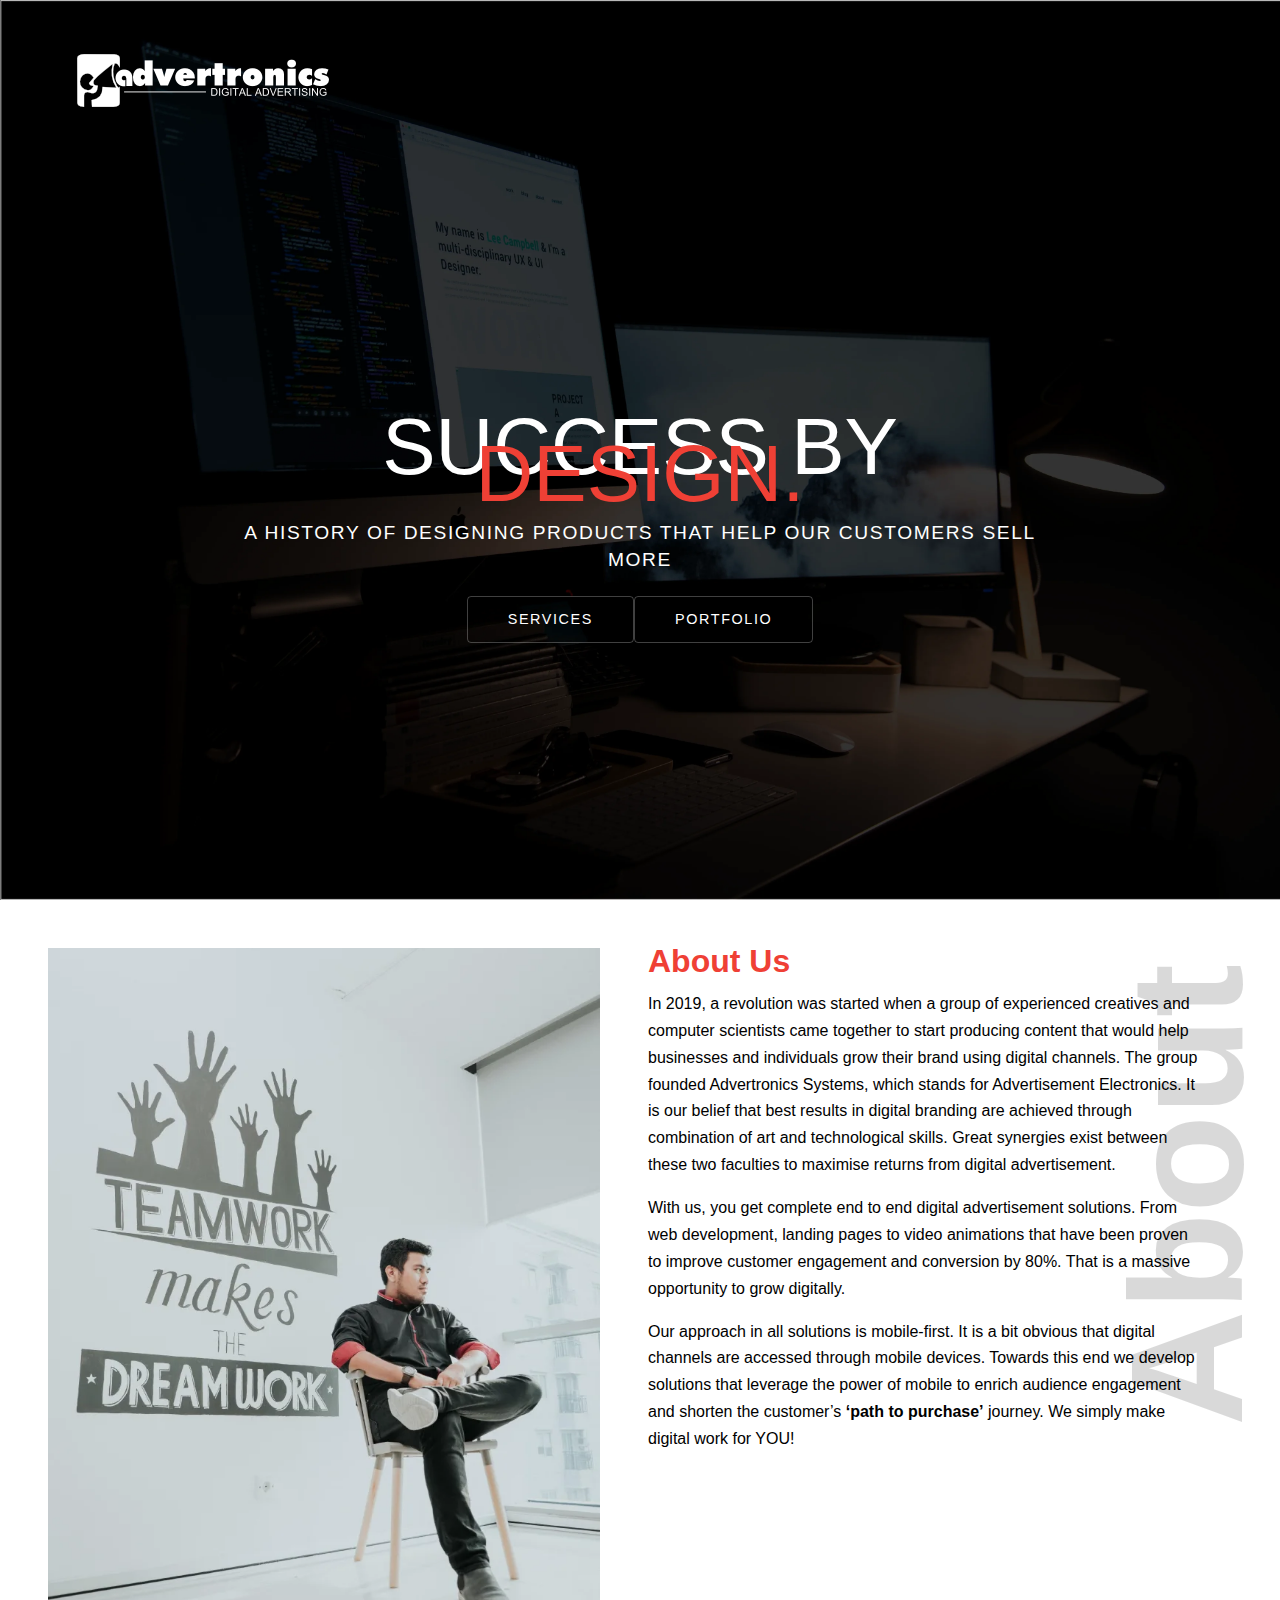
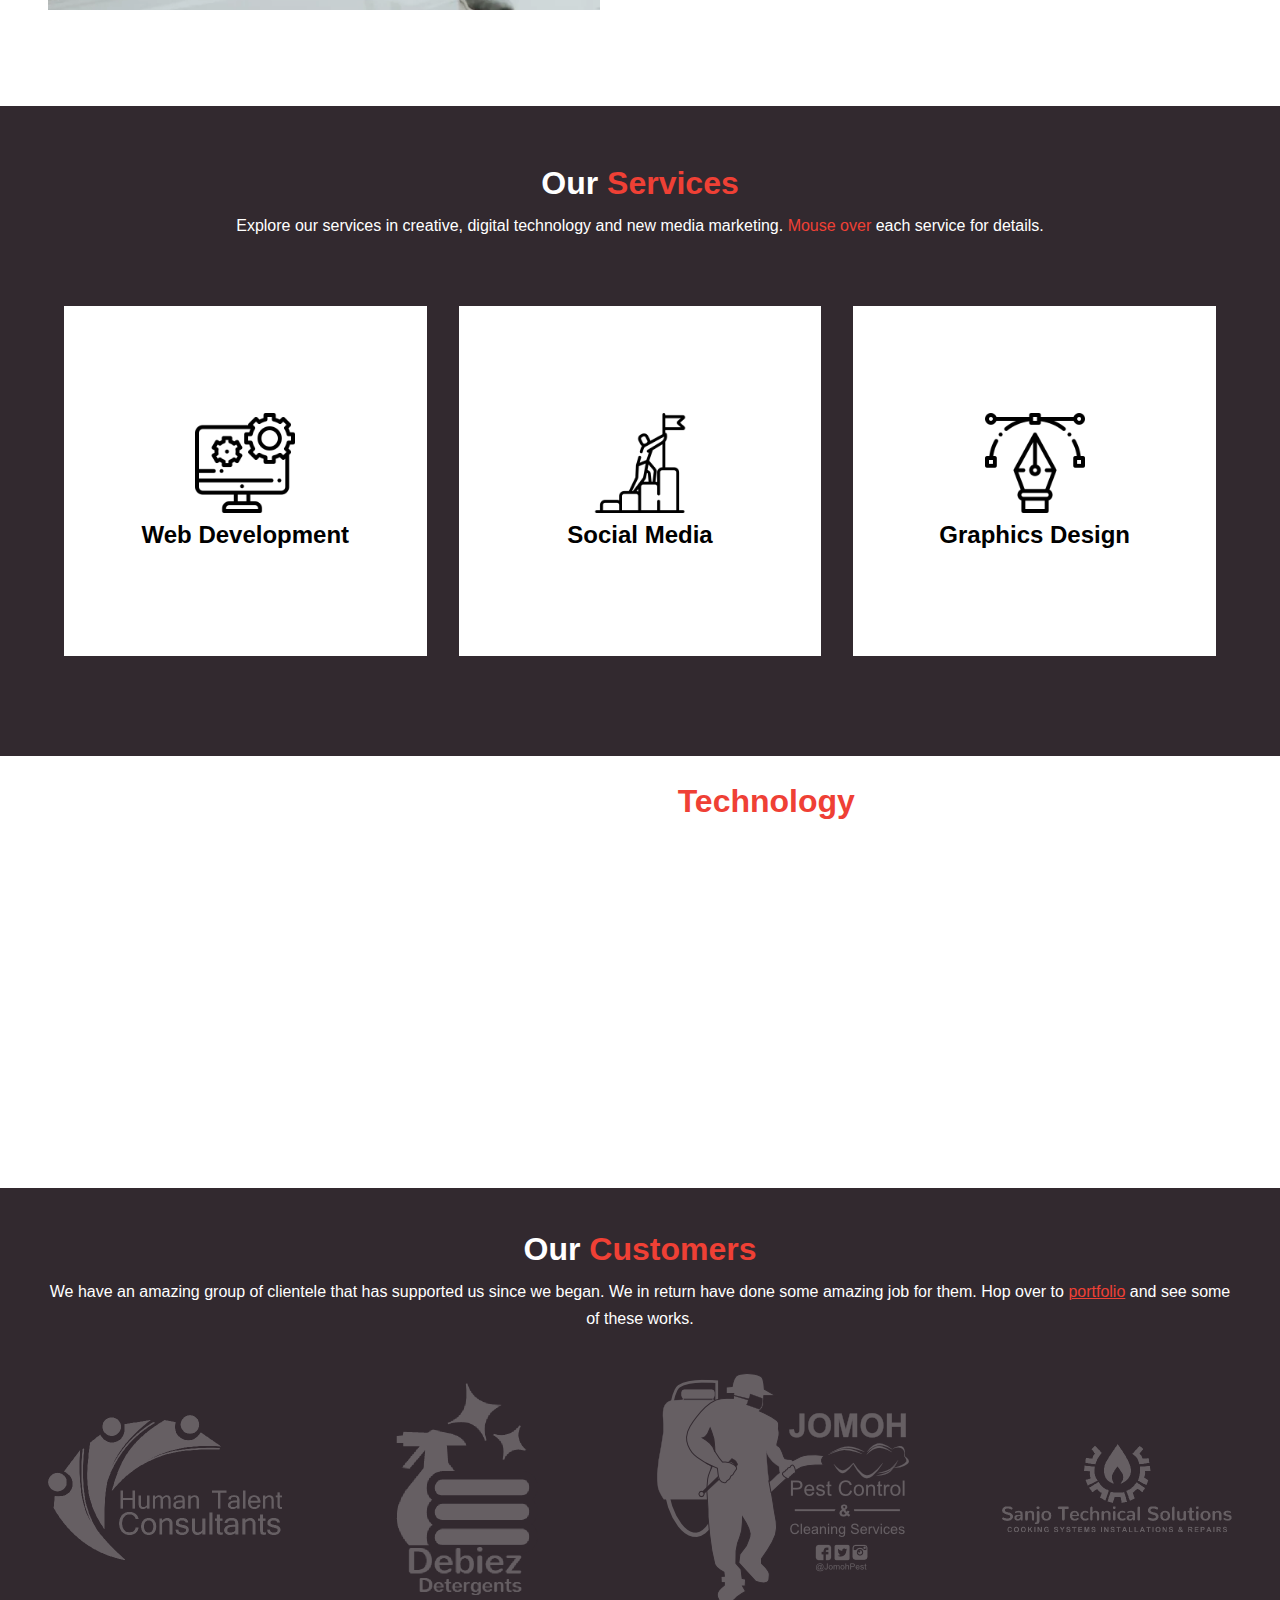
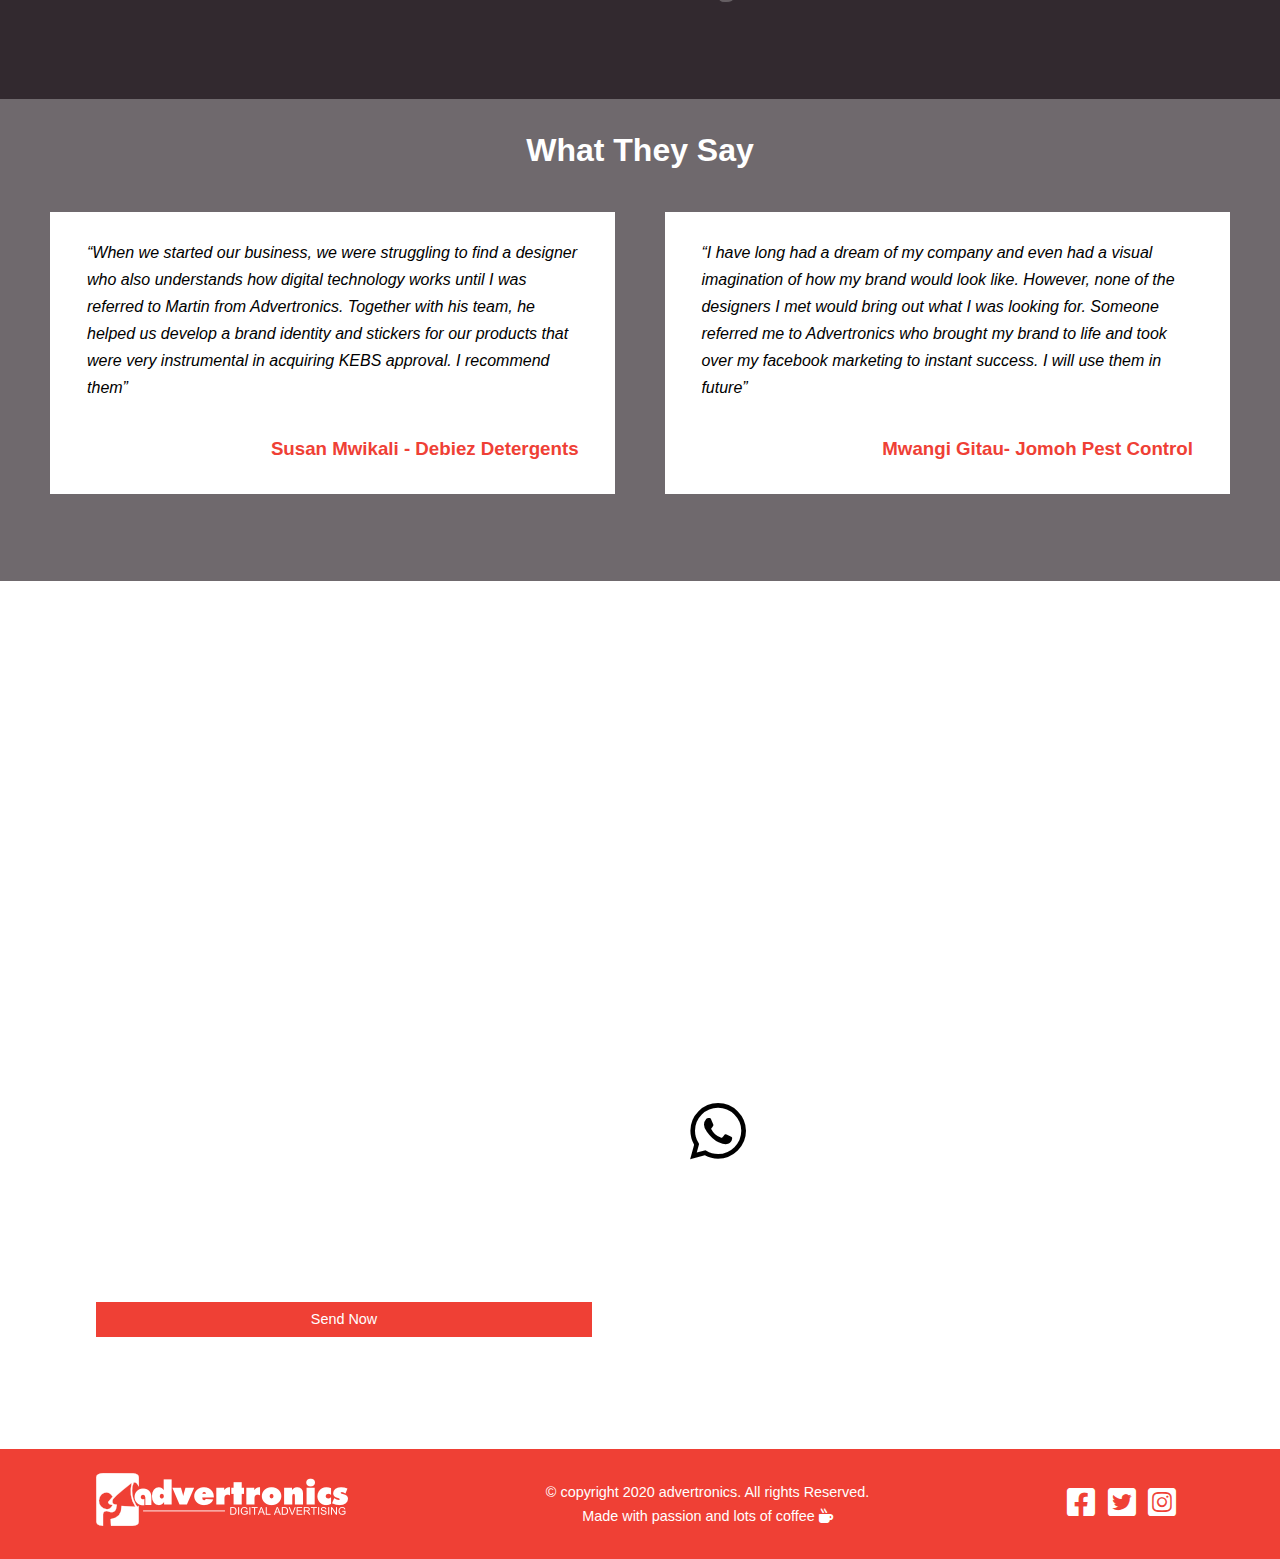
==== Index.html @ a8115f4b ":wq" ====
<!DOCTYPE html>
<html lang="en">
<head>
    <meta charset="UTF-8">
    <meta name="viewport" content="width=device-width, initial-scale=1.0">
    <link rel="shortcut icon" href="./img/favicon.ico" />
    <title>advertronics | Digital Advertising</title>
    
    
    <link rel="stylesheet" type="text/css" href="./css/style.css" />
    <link rel="stylesheet" type="text/css" href="css/css/all.css">
    
    <link rel="stylesheet" type="text/css" href="./css/animate-3.7.1-rc.css"/>
   
</head>
<body>

<!--------------------- Start of Banner Section----------------------->
    <div class="banner">
           <div class="colorOverlay"></div>
            <header>
            <div class="logo">
                <img src="img/WhiteLogo.png">
            </div>
            <!----------------- Start of Navigation Bar-------------->
            <div class="navbar">
                <div class="toggle">
                <div id="toggleBox">
                    <div class="navHam"  id="navBtn" onclick="openSlideMenu()"><i class="fas fa-bars"></i></div> 
                    <div class="navHam" id="btnClose" onclick="closeSlideMenu()">&times;</div>
                </div>
                <div id="slideMenu" class="slideNav">
                    
                    <div id="slideMenuItems" class="animated fadeIn">
                <ul>
                    <li onclick="closeSlideMenu()"><a class="navLink" href="#aboutUs">About</a></li>
                    <li  onclick="closeSlideMenu()"><a class="navLink" href="#servicesPart">Services</a></li>
                    <li  onclick="closeSlideMenu()"><a class="navLink" href="#clientsPart">Customers</a></li>
                    <li  onclick="closeSlideMenu()"><a href="portfolio.html">Portfolio</a></li>
                    <li  onclick="closeSlideMenu()"><a class="navLink" href="#contactUs">Contact</a></li>
                </ul>
                    
                </div>
                </div>
                 
                             
            </div>

            
            </div>
            <!------------------End of Navigation Bar---------------->
            </header>
        
        <div class="content">
            <h1 class="bannerHeading">Success by <span class="redLetter">Design.</span></h1>
            <p>A history of designing products that help our customers sell more</p>
            <div class="bannerBtn">
            <a class="navLink" href="#servicesPart"><button class="bannerBtn1" type="submit">SERVICES</button></a>
            <a href="portfolio.html"><button class="bannerBtn2" type="submit">PORTFOLIO</button></a></div>
        </div>
      </div>

<!----------------------End of Banner Section----------------------->

<!----------------------Start of About Us Section------------------->
  <section id="aboutUs"><div class="about">
        <div id="aboutImg">
            
        </div>
        <div class="aboutPost">
            <h1>About Us</h1>
            <p>In 2019, a revolution was started when a group of experienced creatives and computer scientists came together to start producing content that would help businesses and individuals grow their brand using digital channels. The group founded Advertronics Systems, which stands for Advertisement Electronics. It is our belief that best results in digital branding are achieved through combination of art and technological skills. Great synergies exist between these two faculties to maximise returns from digital advertisement.</p>
            <p>With us, you get complete end to end digital advertisement solutions. From web development, landing pages to video animations that have been proven to improve customer engagement and conversion by 80%. That is a massive opportunity to grow digitally.</p>
            <p>Our approach in all solutions is mobile-first. It is a bit obvious that digital channels are accessed through mobile devices. Towards this end we develop solutions that leverage the power of mobile to enrich audience engagement and shorten the customer’s <strong>‘path to purchase’</strong> journey. We simply make digital work for YOU!</p>
            
            <h2 class="aboutVerticle">About</h2>
        </div>
    </div>
</section>  
<!---------------------End of About Us Section---------------------->

<!---------------------Start of Services Section-------------------->
    <section id="servicesPart"><div class="services">
        <div class="servicesHeader"><h1>Our <span class="redLetter">Services</span></h1>
        <p>Explore our services in creative, digital technology and new media marketing. <span class="redLetter">Mouse over</span> each service for details.</p>
        </div>
        <div class="servicesContainer">
            <div class="card">
            <div class="face face1">
            <div class="content">
                <img src="img/icon2.png">
                <h2>Web Development</h2>
            </div>
            </div>
            <div class="face face2">
                <p>Simple, Responsive, Profitable: Are our key ingredients for developing websites that generate value for our customers. They are simple to use, viewable on any mobile device and offer easy user transition to other digital channels. We are incorporating Machine Learning and Artificial Intelligence (AI) in our designs to make your websites more intelligent to predict customer behaviours and thus be able to position right products at the RIGHT time!</p>
            </div>
            </div>
            <div class="card">
            <div class="face face1">
            <div class="content">
                <img src="img/icon3.png">
                <h2>Social Media</h2>
            </div>
            </div>
            <div class="face face2">
                <p>We create social media marketing content for your brand. This includes posters, 2D animations, and engagement of influencers. We also manage your accounts that include timely posting and measurement of performance of the various social media campaigns.  Our creatives have the ability to create and drive conversation around a particular topic that has the potential to reach millions of customers at a click. Spreading through word of Mouse!</p>
            </div>
            </div>
            <div class="card">
            <div class="face face1">
            <div class="content">
                <img src="img/icon1.png">
                <h2>Graphics Design</h2>
            </div>
            </div>
            <div class="face face2">
                <p>Look good online and offline. Research has shown that customer purchase is influenced by both online and offline factors. We design branding products that not only look good on your digital channels but also in other advertising media like business cards, posters, banners and billboards. We help create strong brand identity that resonates with your area of business and impacts your audience at the first instance. First Impression Matters!</p>
            </div>            
            </div>
        </div>
    </div>
</section>
<!---------------------End of Services Section------------------->

<!---------------------Start of Technology Section--------------->
    <div class="technology"> 
       <div class="colorTechnologyOverlay"></div>
       <div class="technologyHeader"> <h1>Powered by<span class="redLetter"> Technology</span></h1>
        
       </div>
        <div class="logoTechnology">
            <p>To Advertronics, Python is more than a reptile. It is one of the modern web technologies that we use to bring to life all the digital advertising projects we craft for our customers. Our technologists are constantly turning the wheel to ensure that our customers reap maximum benefits from new and existing technologies. These guys can program anything. Visit us and see. They will probably code a cup of coffee for you!</p>
            <div class="logoTechnologyItem">
               <div> 
                   <i class="fab fa-html5"></i>
                   <h4>HTML5</h4>
                </div>
                <div><i class="fab fa-css3-alt"></i><h4>CSS3</h4></div>
                <div><i class="fab fa-js-square"></i><h4>Javascript</h4></div>
                <div><i class="fab fa-python"></i><h4>PYTHON</h4></div>
                <div><i class="fab fa-angular"></i><h4>AngularJS</h4></div>
                <div><i class="fab fa-react"></i><h4>ReactJS</h4></div>
            </div>
        </div>
    </div>

<!----------------------End of Technology Section---------------->
    
<!-----------------------Start of Customer Section------------->
<section id="clientsPart">
     <div class="customer">
        <div class="customerHeader"><h1>Our <span class="redLetter">Customers</span></h1>
        <p>We have an amazing group of clientele that has supported us since we began. We in return have done some amazing job for them. Hop over to <a class="redLetter" href="portfolio.html">portfolio</a> and see some of these works.</p>
        </div>
        <div class="customerLogo">
            <img src="img/hrLogo.png">
            <img src="img/debiezLogo.png">
            <img src="img/jomoLogo.png">
            <img src="img/sanjoLogo.png">
        </div>
     </div>
<!-----------------------End of Customer Section---------------->

<!------------------------Start of Testimonial Section---------->
    <div class="testimonial">
        <h1>What They Say</h1>
        <div class="testimonialBox">
            <div>
                <p>“When we started our business, we were struggling to find a designer who also understands how digital technology works until I was referred to Martin from Advertronics. Together with his team, he helped us develop a brand identity and stickers for our products that were very instrumental in acquiring KEBS approval. I recommend them”</p>
                <h3>Susan Mwikali - Debiez Detergents</h3>
            </div>
                 <div><p>“I have long had a dream of my company and even had a visual imagination of how my brand would look like. However, none of the designers I met would bring out what I was looking for. Someone referred me to Advertronics who brought my brand to life and took over my facebook marketing to instant success. I will use them in future”</p>
                <h3>Mwangi Gitau- Jomoh Pest Control</h3>
            </div>
        </div>
    </div>
</section>
<!-----------------------End of Testimonial Section------------>

<!-----------------------Start of Contact Section-------------->
<section id="contactUs">
    <div class="contact">
        <div class="contactMain">
        <h1>Contact Us</h1>
        <p>Let’s code that cup of coffee and create more magic together. Visit us or use our live chat below.</p>
        </div>
        <div class="contactDetail">
            <form>
                
                <input type="text" class="fullName" placeholder="Full Name"> <br>
                
                <input type="email" class="email" placeholder="Email Address"> <br>
                
                <input type="text" class="mobileNumber" placeholder="Mobile No."> <br>
                
                <textarea  placeholder="Type your message here"></textarea> <br>
               <input class="send" type="submit" value="Send Now">
            </form>
            <div class="contactPhysical">
                <p>A great combination of artists and technologists that make a perfect fit for realising your online and offline branding strategies. Getting down to work.</p>
                <p>AACC Building, 3rd Floor<br>Opp.Safaricom House</p>
                <div><i class="fas fa-phone-alt"></i><span>Phone: +254 712 990 778</span></div>
                <div><i class="fas fa-envelope"></i><span>Email: mchege@advertronics.co.ke</span></div>
                <div><i class="fas fa-globe-americas"></i><span>Website: www.advertronics.co.ke</span></div>
                <a rel="noreferrer" href="https://api.whatsapp.com/send?phone=254712990778" target="_blank"><div class="whatsapp"><div class="iconBox"><i class="fab fa-whatsapp"></i></div>
                    <div class="whatsappLive"><h2>Whatsapp</h2>
                    <p>Click to chat</p>
                    </div>
                </div></a>
            </div>
        </div>
       
       <div class="contactImg"></div>
    </div>
</section>
<!-----------------------End of Contact Us Section---------------------->

    <footer>
        <div class="footerLogo"><img src="./img/redLogo.png"></div>
         <div class="footerRights">&copy copyright 2020 advertronics. All rights Reserved. <br> Made with passion and lots of coffee <i class="fas fa-mug-hot"></i></div>
        <div class="socialMedia">
            <a href=""><i class="fab fa-facebook-square"></i></a>
            <a href=""><i class="fab fa-twitter-square"></i></a>
            <a href=""><i class="fab fa-instagram-square"></i></a>
        </div>
       
    </footer>
    
  

 <script> function openSlideMenu(){
     
    document.getElementById('slideMenu').setAttribute("style", "width: 300px; height:100vh");
    document.getElementById('navBtn').setAttribute("style", "display: none;");
    document.getElementById('btnClose').setAttribute("style", "display: initial;"); 
    document.getElementById('slideMenuItems').setAttribute("style", "display: initial;"); }
   


function closeSlideMenu(){
    document.getElementById('slideMenu').setAttribute("style", "width: 100px; height:100px; background: #ef4035; position:absolute; right:0; top:0; background-position:fixed;");
    document.getElementById('navBtn').setAttribute("style", "display: initial;");
    document.getElementById('btnClose').setAttribute("style", "display: none;");
    document.getElementById('toggleBox').setAttribute("style", "width: 100px; height: 100px;")
    document.getElementById('slideMenuItems').setAttribute("style", "display: none;"); 

    

}

var cw = document.getElementById('aboutImg').offsetWidth;
      var imgHeight = 1.2 * cw + 'px';
      
      
      document.getElementById('aboutImg').style.height = imgHeight
   
    


    </script> 
   
</body>
</html>
---- css/style.css ----
body,html{margin:0;padding:0;box-sizing:border-box;overflow-x:hidden;font-family:Arial,Helvetica,sans-serif;line-height:1.68rem;scrollbar-arrow-color:#b30000}::-webkit-scrollbar{width:20px}::-webkit-scrollbar-track{background:#000}::-webkit-scrollbar-button{background:#fff;color:#b30000}::-webkit-scrollbar-thumb{background:#fff;border:solid 2px #000}::-webkit-scrollbar-track-piece{background:#000}::-webkit-scrollbar-thumb:hover{background:rgba(239,64,53,.6)}:root{--bg-gray:#3f4954;--redLetter:#ef4035;--bg-blackOpacity:rgba (0,0,0, 0.7)}.redLetter{color:var(--redLetter)}h1{margin:0;font-size:2rem}h2{margin:0}.banner{position:relative;width:100%;height:100vh;background-image:url(../img/banner-ms.webp);background-size:cover;display:flex;justify-content:center;align-items:center}.banner .logo{position:absolute;left:6%;top:6%;width:150px;height:150px}.toggle{right:0;top:0;width:100%;height:100vh;overflow:auto}#toggleBox{position:absolute;right:0;top:0;width:100px;height:100px;background:var(--redLetter);transition:.5s ease-in-out;overflow:hidden}.navbar #toggleBox .navHam{color:#fff;font-size:2rem;z-index:21;position:absolute;right:40%;top:30%;cursor:pointer}.navbar #toggleBox a{color:#fff;font-size:2rem;z-index:10;position:absolute;right:40%;top:30%}.navbar #toggleBox #btnClose{text-decoration:none;font-size:3rem;position:absolute;right:40%;top:30%;display:none}.navbar .slideNav{display:flex;align-items:center;height:100px;width:100px;position:absolute;top:0;right:0;background:var(--redLetter);overflow:hidden;transition:.5s ease-in-out;z-index:20}.navbar .slideNav #slideMenuItems{height:auto;width:100%;font-weight:700;padding:2rem;display:none;transition:all ease-in-out;animation-delay:.5s;animation-duration:1s}.navbar .slideNav li{list-style:none}.navbar .slideNav a{display:block;text-align:centre;text-decoration:none;font-family:Arial,Helvetica,sans-serif;font-size:2rem;color:#fff;padding:.5rem}ul:hover li a{opacity:.1}ul li a{transition:.5s ease-in}ul li a:hover{transform:scale(1.4);z-index:1000;opacity:1}#portfolioNav{display:flex;justify-content:space-between;align-items:center!important;background-color:#000;padding:2% 3%;position:fixed;top:0;right:0;left:0;z-index:10}#portfolioNav #brandingPortfolio{display:flex;align-items:center}#portfolioNav .portfolioNavItems{display:flex;height:40px;align-items:center;margin:0}#portfolioNav .portfolioNavItems a{text-decoration:none;color:#fff;display:inline;list-style:none;font-size:1.5rem;font-weight:700;padding:0 15% 0 0}#portfolioNav .portfolioNavItems a:hover{color:#ef4035}#portfolioNav .portfolioNavItems div{display:inline}#portfolioNav .portfolioNavItems .current a{color:#ef4035;cursor:text}.banner .content{color:#fff;z-index:1;position:relative;top:10%;left:0;max-width:850px}.banner .bannerHeading{text-align:center;font-size:5rem;font-weight:400;text-transform:uppercase;font-family:'Franklin Gothic Medium','Arial Narrow',Arial,sans-serif}.banner .content p{text-align:center;font-family:Arial,Helvetica,sans-serif;letter-spacing:.1rem;font-size:1.2rem;text-transform:uppercase;margin-top:2rem}.bannerBtn{display:flex;justify-content:center;align-items:flex-end}.bannerBtn button{margin:.2rem 0;font-size:.9rem;cursor:pointer;font-family:'Franklin Gothic Medium','Arial Narrow',Arial,sans-serif;letter-spacing:.1rem;padding:.9rem 2.5rem;background:0 0;color:#fff;border:solid 1px rgba(255,255,255,.25);border-radius:4px}.bannerBtn button:hover{background:var(--redLetter);border:solid 1px var(--redLetter)}.about{width:100%;display:flex;align-items:flex-start;margin-bottom:3rem}.about #aboutImg{width:50%;height:auto;overflow:hidden;margin:3rem;background:url(../img/about-ms.webp);background-size:cover;background-position:left}.about .aboutPost h1{color:var(--redLetter);font-family:Arial,Helvetica,sans-serif}.about .aboutPost{position:relative;width:50%;margin-top:3rem;padding-right:5rem;font-family:Arial,Helvetica,sans-serif;line-height:1.68rem}.about .aboutPost p{z-index:-1}.about .aboutPost .aboutVerticle{position:absolute;top:3%;right:10%;writing-mode:vertical-rl;transform:rotate(180deg);font-weight:700;font-size:10rem;margin-right:1rem;z-index:-1;color:rgba(0,0,0,.15);font-family:Arial,Helvetica,sans-serif}.services{background-color:#32292f;padding:5% 5%;text-align:centre;margin-top:1rem;font-family:Arial,Helvetica,sans-serif;z-index:-2}.services .servicesHeader{text-align:center;margin-bottom:3rem;color:#fff;line-height:1.68rem}.services .servicesContainer{display:grid!important;grid-template-columns:1fr 1fr 1fr;grid-gap:2rem;justify-content:center;align-items:center;text-align:center;margin-bottom:1.5%}.card{position:relative;width:100%;height:350px;margin:0;justify-self:center;align-self:center;z-index:4;margin:5%}.card:hover{cursor:pointer}.card .face1{position:absolute;left:0;top:0;display:flex;text-align:center;width:100%;height:100%;background-color:#fff;flex-direction:column;align-items:center;justify-content:center;z-index:0;transition:transform .5s ease-in-out;transition-property:height}.card:hover .face1{transform:translateY(-40px);background:var(--redLetter);color:#fff;height:150px}.card .face1 .content{position:relative;transition:none}.card:hover .face1 img{filter:invert(100)}.card:hover .face1 .content{transform:scale(.5)}.card .face2{position:absolute;left:0;top:0;height:auto;background:#fff;display:flex;justify-content:center;align-items:center;line-height:24px;font-size:1rem;z-index:-1;transform:translateY(0);transition:.5s ease-in}.card .face2 p{margin:6%}.card:hover .face2{transform:translateY(30%)}.services .servicesContainer>div img{max-width:100px}#portfolioMain{background:#e9ecef;padding:3rem 0 2rem;position:relative;position:relative;left:0;top:10%}#portfolioMain .portfolioHeader{margin-top:9%}#portfolioMain .portfolioHeader .portfolioHeading{text-align:center;font-size:3rem;color:#ef4035}#portfolioMain .portfolioHeader .underline{width:3rem;height:.2rem;background-color:#000;margin:2rem auto 2rem}#portfolioMain .portfolioItems{display:grid;grid-template-columns:1fr 1fr 1fr;overflow:hidden!important;padding:0;min-height:0;min-width:0;margin-bottom:3rem}#portfolioMain .portfolioItems .itemList{overflow:hidden;min-height:0;min-width:0}#portfolioMain .portfolioItems img{width:100%;vertical-align:middle;transition:transform .5s ease;overflow:hidden}#portfolioMain .portfolioItems img:hover{transform:scale(1.1);cursor:zoom-in;overflow:hidden;min-height:0;min-width:0}.technology{width:100%;height:100%;background-image:url(../img/technologyBg1-ms.webp);background-size:cover;background-position:center;background-attachment:fixed;color:#fff;padding-bottom:3rem;font-family:Arial,Helvetica,sans-serif;line-height:1.68rem}.technology .technologyHeader h1{width:100%;margin:0;padding:2rem;text-align:center}.technology .logoTechnology{display:flex}.technology .logoTechnology p{width:55%;padding:0 5rem}.technology .logoTechnologyItem{display:grid;grid-template-columns:1fr 1fr 1fr;grid-row-gap:1rem;grid-column-gap:1rem}.technology .logoTechnologyItem>div{margin:1rem;display:flex;flex-direction:column;text-align:center}.technology .logoTechnologyItem>div i{font-size:5rem}.technology .logoTechnologyItem>div h4{margin:0}.customer{background:#32292f;padding:3rem;height:100%}.customer .customerHeader{text-align:center;color:#fff;margin-bottom:2.5rem}.customer .customerHeader h1{margin:0}.customer .customerLogo{display:flex;justify-content:space-between;align-items:center;flex-wrap:wrap;margin-bottom:3rem}.customer .customerLogo img{opacity:.25;cursor:pointer}.customer .customerLogo img:hover{opacity:1}.testimonial{padding:3% 2% 3% 2%;background:rgba(50,41,47,.7);text-align:center}.testimonial h1{color:#fff}.testimonial .testimonialBox{display:flex;justify-content:space-between;align-items:center;margin-top:3rem;margin-bottom:3rem}.testimonial .testimonialBox div{background:#fff;padding:1% 3%;width:40%;display:flex;margin:0 auto;flex-direction:column;justify-content:center;text-align:left}.testimonial .testimonialBox div p{font-style:italic;padding:0}.testimonial .testimonialBox div h3{width:100%;text-align:end;color:var(--redLetter)}.contact{width:100%;height:100%;background-image:url(../img/contactUs.webp);background-size:cover;background-position:center;background-attachment:fixed;color:#fff;padding-bottom:6rem}.contact .contactMain{width:100%;text-align:center;padding:4rem 0}.contact h1{margin:0}.contact .contactDetail{display:flex;align-items:flex-start;justify-content:space-between}.contact .contactDetail form{width:50%;padding-left:6rem;display:flex;flex-direction:column}.contact .contactDetail form input{margin-bottom:1rem;background:0 0;box-shadow:none;border:.01rem solid rgba(255,255,255,.25);outline:0;padding:.6rem;font-size:.9rem;font-weight:300;color:#fff}.contact .contactDetail form input::placeholder{color:rgba(255,255,255,.25);font:size .9rem}.contact .contactDetail form input:focus{box-shadow:0 0 5px #fff;border:1px solid #fff}.contact .contactDetail form textarea{margin-bottom:1.7rem;min-height:12rem;resize:none;background:0 0;box-shadow:none;border:.01rem solid rgba(255,255,255,.25);outline:0;padding:.6rem;font-size:1.2rem;font-weight:300;color:#fff}.contact .contactDetail form textarea::placeholder{color:rgba(255,255,255,.25);font-size:14.4px;font-family:Arial,Helvetica,sans-serif}.contact .contactDetail form textarea:focus{box-shadow:0 0 5px #fff;border:1px solid #fff}.contact .contactDetail form .send{white-space:nowrap;background:var(--redLetter);border:none;text-align:center;cursor:pointer}.contact .contactDetail .contactPhysical{width:50%;margin:0 6rem}.contact .contactDetail .contactPhysical p:first-child{line-height:1.5rem}.contact .contactDetail .contactPhysical div{display:flex;align-items:center;margin-bottom:1rem}.contact .contactDetail .contactPhysical i{font-size:1rem}.contact .contactDetail .contactPhysical span{display:inline-block;margin-left:1rem}.contact .contactDetail .contactPhysical a{color:#fff}.contact .contactDetail .contactPhysical .whatsapp{display:block;width:280px;height:66px;position:relative;margin:0;border:solid 2px #fff;box-sizing:border-box}.contact .contactDetail .contactPhysical .whatsapp .iconBox{position:absolute;display:block;width:58px;height:64px;background:#fff}.contact .contactDetail .contactPhysical .whatsapp i{font-size:4rem;position:absolute;color:#000}.contact .contactDetail .contactPhysical .whatsapp .whatsappLive{position:absolute;left:22%;right:0;display:flex;height:100%;flex-direction:column;align-items:flex-start;justify-content:center;margin:0}.contact .contactDetail .contactPhysical .whatsapp .whatsappLive p{margin:0}.contact .contactDetail .contactPhysical .whatsapp:hover{background:var(--redLetter);border:solid 2px #ef4035;cursor:pointer}.contact .contactDetail .contactPhysical .whatsapp:hover>.iconBox{background:var(--redLetter);color:#fff}.contact .contactDetail .contactPhysical .whatsapp:hover>.iconBox i{color:#fff}footer{display:flex;padding:1.5rem 6rem;justify-content:space-between;align-items:center;background:var(--redLetter);flex-wrap:wrap}footer .footerRights{font-size:.9rem;color:#fff;line-height:1.5rem;text-align:center}footer .socialMedia i{font-size:2rem;margin-right:.5rem;color:#fff}@media screen and (min-width:1500px){.about #aboutImg{width:50%;overflow:hidden;margin:3rem;background-size:cover;background-position:left}.card .face2 p{margin:7%}}@media screen and (max-width:1400px){.toggle{display:none}}@media screen and (max-width:1190px){.services{padding:5% 2%}.services .servicesContainer{grid-gap:1.5rem}}@media screen and (max-width:1120px){.testimonial .testimonialBox div{height:337.59px;padding:1% 3%}}@media screen and (max-width:1090px){.card .face2{line-height:24px;font-size:.9rem}}@media screen and (max-width:1000px){.technology .logoTechnologyItem{padding-right:3rem}.customer .customerLogo{display:grid;grid-template-columns:1fr 1fr;justify-items:center}.testimonial h1{color:#fff;margin-top:3rem}}@media screen and (max-width:994px){.card .face2{line-height:22px;font-size:.9rem}}@media screen and (max-width:910px){.services .servicesContainer{grid-gap:1rem;margin-bottom:4%}.card .face2{line-height:20px;font-size:.9rem}.card .face2 p{margin:7.5%}}@media screen and (max-width:900px){.banner .bannerHeading{font-size:3rem}.banner .content p{font-size:1rem}.about{width:100%;height:100%;display:flex;flex-direction:column;align-items:center}.about :nth-child(1){order:2}.about .aboutPost{padding-right:0;width:80%}.about #aboutImg{width:80%}.about .aboutPost .aboutVerticle{display:none}}@media screen and (max-width:858px){.card:hover .face1{transform:translateY(-56px)}.card .face2 p{margin:8% 4%}.card:hover .face2{transform:translateY(25%)}}@media screen and (max-width:800px){.banner .content{color:#fff;z-index:1;position:relative;top:15%;left:0;max-width:750px}.bannerHeading{text-align:center;font-size:3rem;font-weight:400;text-transform:uppercase;font-family:'Franklin Gothic Medium','Arial Narrow',Arial,sans-serif}.banner .content p{text-align:center;font-family:Arial,Helvetica,sans-serif;letter-spacing:.1rem;font-size:.9rem;text-transform:uppercase;margin-top:1rem;padding:0 1rem}.logoTechnology{display:grid!important;grid-template-columns:1fr;justify-items:center}.logoTechnology p{width:80%!important}.logoTechnologyItem{padding-right:0!important}.contact .contactDetail{flex-direction:column;width:100%;align-items:center}.contact .contactDetail form{width:80%;padding:0}.contact .contactDetail .contactPhysical{width:80%}footer{display:flex!important;flex-direction:column!important}footer :nth-child(2){order:3}footer .footerRights{text-align:center}}@media screen and (max-width:776px){.services .servicesContainer{grid-gap:1rem;margin-bottom:5.5%}.card:hover .face1{transform:translateY(-59px)}.card .face2 p{margin:8% 4%}.card:hover .face2{transform:translateY(21%)}}@media screen and (max-width:759px){.testimonial .testimonialBox div{height:400px}}@media screen and (max-width:729px){.services .servicesContainer{display:grid;grid-template-columns:1fr;justify-items:center;width:100%;grid-gap:1rem;margin-bottom:3%}.card .face2{line-height:24px;font-size:1rem}.card .face2 p{margin-top:3% 15%}.card:hover .face2{transform:translateY(20%)}}@media screen and (max-width:650px){.bannerHeading{text-align:center;font-size:3rem;font-weight:400;text-transform:uppercase;font-family:'Franklin Gothic Medium','Arial Narrow',Arial,sans-serif}.banner .content p{text-align:center;font-family:Arial,Helvetica,sans-serif;letter-spacing:.1rem;font-size:.9rem;text-transform:uppercase;margin-top:1rem;padding:0 .5rem}.about #aboutImg{margin:1rem}.technology{width:100%;height:100%;background-size:cover;background-position:center;background-attachment:fixed}}@media screen and (max-width:600px){#portfolioNav #brandingPortfolio img{width:126px;height:26.5px}#portfolioNav .portfolioNavItems a{font-size:1rem;padding:0 6% 0 0}#portfolioMain .portfolioHeader .underline{margin:1rem auto 1rem}#portfolioMain .portfolioHeader .portfolioHeading{font-size:1.5rem}#portfolioMain .portfolioItems{grid-template-columns:1fr}.testimonial .testimonialBox{display:grid;grid-template-columns:1fr;justify-items:center;width:100%}.testimonial .testimonialBox>div{width:80%;margin:2rem;margin-left:0!important;margin-right:0!important}}@media screen and (max-width:530px){.banner .content p{text-align:center;font-family:Arial,Helvetica,sans-serif;letter-spacing:.1rem;font-size:.9rem;text-transform:uppercase;margin-top:1rem;margin-bottom:0!important;margin-left:0!important;margin-right:0!important;padding:0 .4rem}.customer .customerLogo{grid-template-columns:1fr;justify-items:center;grid-gap:1rem}.testimonial{padding-bottom:.5rem}.testimonial .testimonialBox{margin-top:1.5rem}.contact .contactMain{padding:2rem 0}.contact .contactMain p{margin-left:1rem;margin-right:1rem}}@media screen and (max-width:480px){.card{margin:12%}}@media screen and (max-width:450px){.banner .bannerHeading{font-size:2rem}.banner .content p{font-size:.9rem;margin:1rem}.bannerBtn button{padding-left:1.5rem;padding-right:1.5rem}.technology .technologyHeader h1{padding-left:0;font-size:1.6rem}footer{font-size:.9rem;padding:0}footer div{padding-top:1rem}}@media screen and (max-width:340px){.banner .content p{font-size:.6rem;line-height:1rem}.technology .logoTechnologyItem div{margin-left:.5rem;margin-right:.5rem}.customer .customerHeader h1{font-size:1.6rem}.testimonial h1{font-size:1.6rem}.testimonial .testimonialBox{padding:0}.testimonial .testimonialBox div{padding:3rem 2rem}footer .footerRights{font-size:.7rem;text-align:center}}
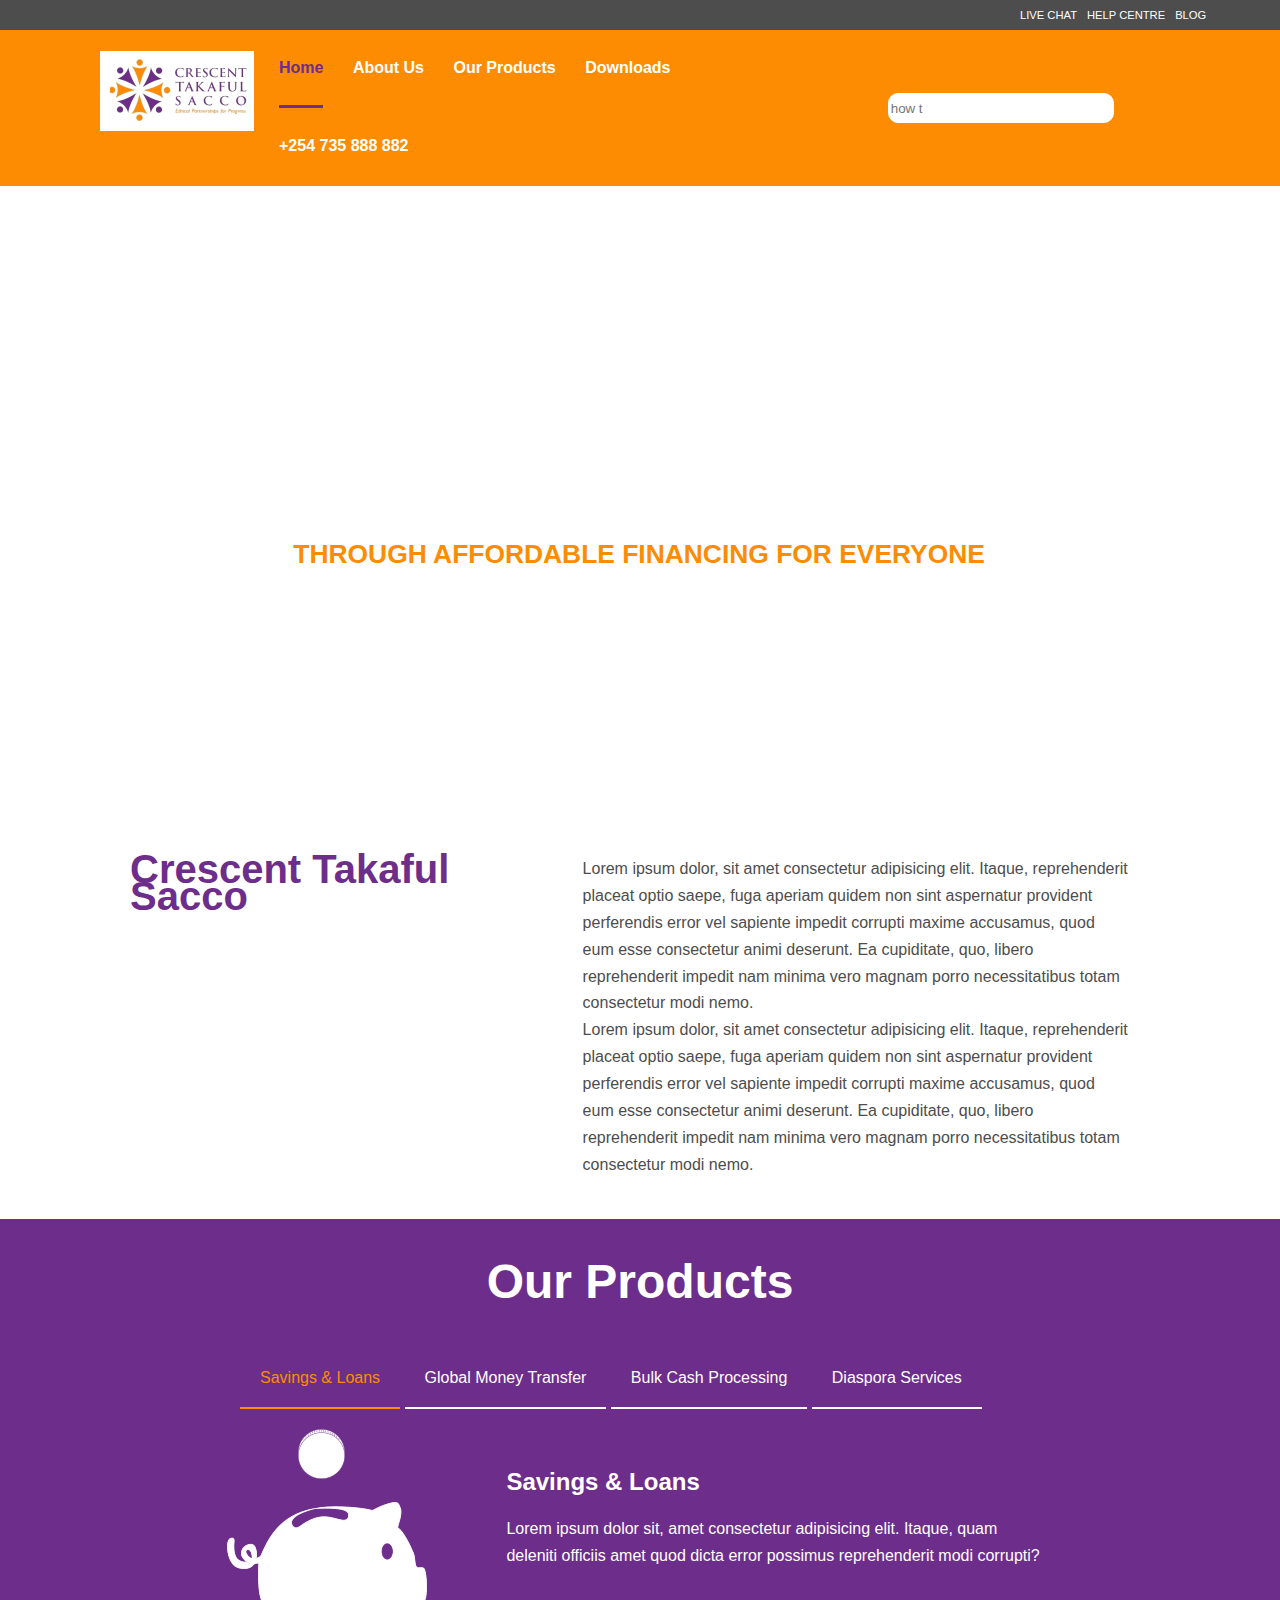
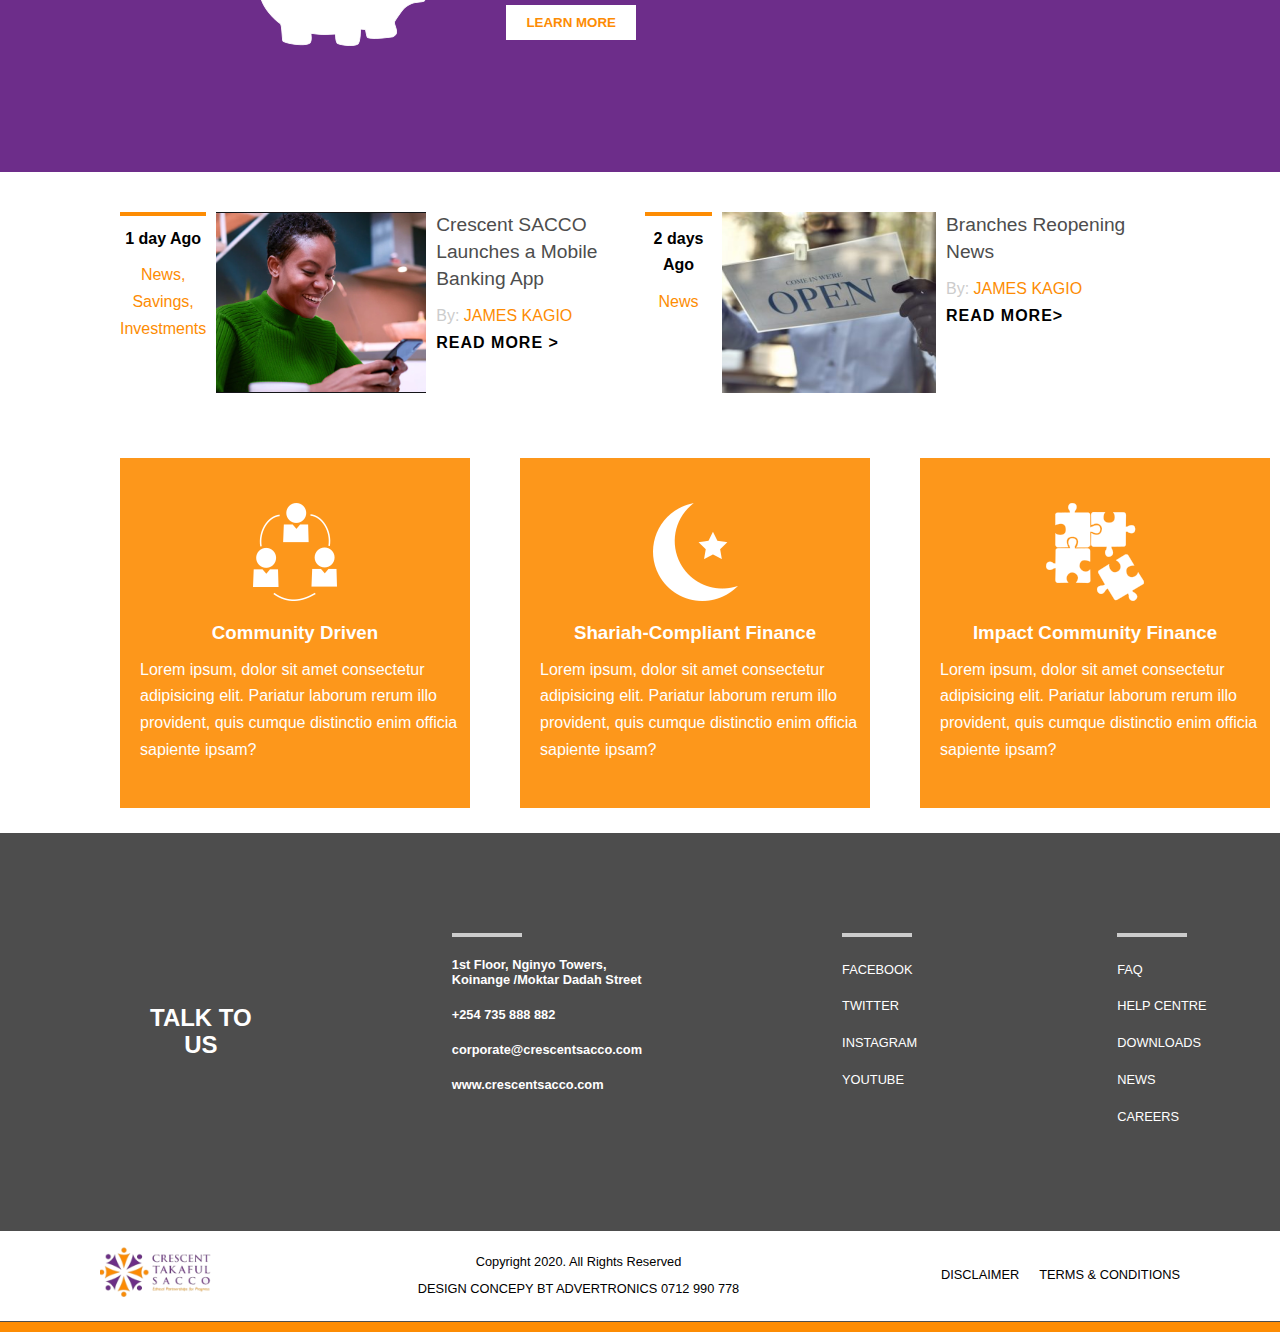
==== commit 1739a001: "Create Index.html" ====
--- a/Index.html
+++ b/Index.html
@@ -3,262 +3,450 @@
 <head>
     <meta charset="UTF-8">
     <meta name="viewport" content="width=device-width, initial-scale=1.0">
-    <link rel="shortcut icon" href="./img/favicon.ico" />
-    <title>advertronics | Digital Advertising</title>
+    <link rel="shortcut icon" href="./favicon.ico" />
     
+    <title>Crescent Takaful Sacco</title>   
+    <link rel="stylesheet" type="text/css" href="./style.css" />
+     
+</head>
+<body onload="typeWriter()">
+    <nav>
+        <div id="navTop">
+            <div id="smallNav">
+                <a href="#">LIVE CHAT</a>
+                <a href="#">HELP CENTRE</a>
+                <a href="#">BLOG</a>
+            </div>
+        </div>
+        <!--<div id="navMiddle">
+            <div id="navBranding">
+                <img src="./img/ctsLogo.png">
+            </div>
+        
+                <div id="navSocialMedia">
+                    <a href=""><i class="fab fa-whatsapp"></i></a>
+                    <a href=""><i class="fab fa-facebook-square"></i></a>
+                    <a href=""><i class="fab fa-twitter-square"></i></a>
+                    <a href=""><i class="fab fa-youtube"></i></a>
+                </div> 
+                <div id="navMainNumber">
+                    <input class="number" type="button" value="+254 735 888 882">
+                </div>
+            
+        </div> -->
+        <div id="navMain">
+            <div class="navLogo">
+                <img src="./ctsLogo.png">
+            </div>
+            <div class="navMainItems">
+            <div id="navItems">
+                <a href="#" class="current">Home</a>
+               
+                <a href="#">About Us</a>
+                <a href="#">Our Products</a>
+                <a href="#">Downloads</a>
+                <a href="tel:+254735888882">+254 735 888 882</a>
+            </div>
+            <div id="navSearch">
+                <input id="demo" type="text">
+               
+            </div>
+            </div>
+       
+        
+    </nav>
+    <div class=bannerMain>
+        
+        <div class="bannerContent">
+            <h1 class="bannerTitle">Empowering Communities</h1>
+            <p1 class="bannerParagraph">Through affordable financing for everyone</p1>
+        </div>
+    </div>
+    <div id="sideMenu">
+        
+         <a href="" ><button class="sideMenuBtn">Become A Member</button></a>
+          <a href="" ><button class="sideMenuBtn">Account Types</button></a>
+        <a href="" ><button class="sideMenuBtn">Branches</button></a>
+        <a href="" ><button class="noBorder">FAQS</button></a>
+
+    </div>
+    <div id="sideMenuPhone">
+        <div class="phoneNumber">
+            <button>+254 735 888 882</button>
+        </div>
+        <div class="options">
+           <div class="chat"><a href=""><button >CHAT</button></a></div> 
+            <div class="call"><a href="tel:+254735888882"><button >CALL</button></a></div>
+        </div>
+    </div>
+    <section id="aboutUs">
+        <div class="aboutTitle">
+            <h1>crescent takaful sacco</h1>
+        </div>
+        <div class="aboutContent">
+            <p>Lorem ipsum dolor, sit amet consectetur adipisicing elit. Itaque, reprehenderit placeat optio saepe, fuga aperiam quidem non sint aspernatur provident perferendis error vel sapiente impedit corrupti maxime accusamus, quod eum esse consectetur animi deserunt. Ea cupiditate, quo, libero reprehenderit impedit nam minima vero magnam porro necessitatibus totam consectetur modi nemo.</p>
+            <p>Lorem ipsum dolor, sit amet consectetur adipisicing elit. Itaque, reprehenderit placeat optio saepe, fuga aperiam quidem non sint aspernatur provident perferendis error vel sapiente impedit corrupti maxime accusamus, quod eum esse consectetur animi deserunt. Ea cupiditate, quo, libero reprehenderit impedit nam minima vero magnam porro necessitatibus totam consectetur modi nemo.</p>
+        </div>
+
+    </section>
+
+   
+        <div id="productsSection">
+            <div class="productsHeading">
+               <h1>Our Products</h1>
+            </div>
+            <div class="products">
+             <div id="tabNav">
+              <button class="tabButton"  data-for-tab= "1">Savings & Loans</button>
+              <button class="tabButton"  data-for-tab= "2">Global Money Transfer</button>
+              <button class="tabButton"  data-for-tab= "3">Bulk Cash Processing</button>
+              <button class="tabButton"  data-for-tab= "4">Diaspora Services</button>
+             </div>
+          
+          
+            <div class="productsMain">
+          
+              <div id="productContent" class="productContentActive" data-tab="1">
+                  <div class="productOneIcon">          
+                  <img src="./money.png">
+                  <img src="./saveBank.png">
+                        
+                  </div> 
+                  <div class="contentPost">
+                   <h2> Savings & Loans </h2>
+                   <p> Lorem ipsum dolor sit, amet consectetur adipisicing elit. Itaque, quam deleniti officiis amet quod dicta error possimus reprehenderit modi corrupti?</p>
+                   <button class="readMore">learn more</button>
+                    </div>
+                </div>
+                <div id="productContent" data-tab="2" >
+                    <div class="contentImg">          
+                        <div class="globe">
+                            <img src="./globe.png">
+                        </div>
+                       
+                        <div class="outerWrapper" id="outerWrapper">
+                            <?xml version="1.0" encoding="UTF-8" standalone="no"?>
+                            <svg svg width="260" height="270" viewBox="0 0 260 270" fill="none"
+                               xmlns:dc="http://purl.org/dc/elements/1.1/"
+                               xmlns:cc="http://creativecommons.org/ns#"
+                               xmlns:rdf="http://www.w3.org/1999/02/22-rdf-syntax-ns#"
+                               xmlns:svg="http://www.w3.org/2000/svg"
+                               xmlns="http://www.w3.org/2000/svg"
+                               
+                               viewBox="0 0 210 297"
+                               >
+                              <defs
+                                 id="defs2" />
+                              
+                              
+                              <g
+                                 id="layer1"
+                                 inkscape:groupmode="layer"
+                                 inkscape:label="Layer 1">
+                                <g              
+                                   id="moneyCoin">
+                                    
+                                  </g>
+                                  <circle
+                                     style="fill:#ffffff;fill-opacity:1;stroke:#6d2d8a;stroke-width:3;stroke-miterlimit:4;stroke-dasharray:none;stroke-opacity:1; width:208px; height:208px;"
+                                     id="path1321"
+                                     cx="98.576538"
+                                     cy="92.833359"
+                                     r="26.703884"
+                                      />
+                                  <text
+                                    
+                                     style="font-style:normal;font-weight:normal;font-size:38px;line-height:1.25;font-family:sans-serif;fill:#6d2d8a;fill-opacity:1;stroke:#6d2d8a;stroke-width:0.15688;stroke-opacity:1"
+                                     ><tspan
+                                       style="fill:#6d2d8a;fill-opacity:1;stroke:#6d2d8a;stroke-width:0.15688;stroke-opacity:1"
+                                       y="105.81866"
+                                       x="88.851685"
+                                       id="tspan864-4-0-6"
+                                       sodipodi:role="line">$</tspan></text>
+                                </g>
+                                <path
+                                   d="M 202.87977,74.085995 A 101.01886,104.99392 0 0 1 101.86092,179.07988 101.01886,104.99392 0 0 1 0.84206998,74.085995 101.01886,104.99392 0 0 1 101.86092,-30.90793 101.01886,104.99392 0 0 1 202.87977,74.085995 Z"
+                                   style="stroke:transparent;stroke-width:1;stroke-miterlimit:4;stroke-dasharray:none;stroke-opacity:1"
+                                   id="path" />
+                              
+                            </svg>
+                         
+                                  
+                      </div>
+                    </div> 
+                    <div class="contentPost">
+                     <h2> Global Money Transfer</h2>
+                     <p> Lorem, ipsum dolor sit amet consectetur adipisicing elit. Odit facere vitae corporis commodi modi nobis consectetur doloribus veniam vel quidem.</p>
+                     <button class="readMore">learn more</button>
+                      </div>
+                  </div>
+                  <div id="productContent" data-tab="3" >
+                    <div class="contentImg3"> 
+                         <img src="./productThreeImgOne.png">
+                         <img src="./productThreeImgTwo.png">
+                        
+                    </div> 
+                    <div class="contentPost">
+                     <h2> Bulk Cash Processing </h2>
+                     <p>Lorem ipsum dolor sit amet consectetur adipisicing elit. Veniam voluptatum libero repellat corrupti expedita dignissimos a nihil saepe maxime sed!</p>
+                     <button class="readMore">learn more</button>
+                      </div>
+                  </div>
+                  <div id="productContent" data-tab="4" >
+                    <div class="contentImg4">          
+                     <img src="./diasporaImg.png">
+                    </div> 
+                    <div class="contentPost">
+                     <h2> Diaspora Services</h2>
+                     <p> Lorem ipsum dolor sit, amet consectetur adipisicing elit. Inventore recusandae suscipit rerum nihil. Eum praesentium rerum non quisquam est facere!.</p>
+                     <button class="readMore">learn more</button>
+                      </div>
+                  </div>
+                
+            </div>
+        </div>  
+    </div>        
+                  
+<section id="news">
+    <div class="newsItem">
+        <div class="newsCategory">
+            <div class="underline"></div>
+            <div class="postDate">1 day Ago</div>
+            <div class="category">News,<br>Savings,<br>Investments</div>
+        </div>
+        <img src="./mobileBanking.PNG">
+        <div class="newsHeading">
+            <div class="title">Crescent SACCO Launches a Mobile Banking App</div>
+            <div class="byLine">By: <span>James Kagio</span></div>
+            <a href="">read more ></a>
+
+        </div>
+    </div>
+    <div class="newsItem">
+        <div class="newsCategory">
+            <div class="underline"></div>
+            <div class="postDate">2 days Ago</div>
+            <div class="category">News</div>
+        </div>
+        <img src="./newsItem2.png">
+        <div class="newsHeading">
+            <div class="title">Branches Reopening News</div>
+            <div class="byLine">By: <span>James Kagio</span></div>
+            <a href="">read more></a>
+
+        </div>
+  
+
+</section>
+
+<section id="coreValues">
+    <div class="coreValueCard">
+        <div class="icon">
+            <img src="./iconPeople.png">
+        </div>
+        <h3>Community Driven</h3>
+        <p>Lorem ipsum, dolor sit amet consectetur adipisicing elit. Pariatur laborum rerum illo provident, quis cumque distinctio enim officia sapiente ipsam?</p>
+        </div>
+    <div class="coreValueCard">
+        <div class="icon">
+            <img src="./iconCrescent.png">
+        </div>
+        <h3>Shariah-Compliant Finance</h3>
+        <p>Lorem ipsum, dolor sit amet consectetur adipisicing elit. Pariatur laborum rerum illo provident, quis cumque distinctio enim officia sapiente ipsam?</p>
+        </div>
+    </div>
+    <div class="coreValueCard">
+        <div class="icon">
+            <img src="./iconPuzzle.png">
+        </div>
+        <h3>Impact Community Finance </h3>
+        <p>Lorem ipsum, dolor sit amet consectetur adipisicing elit. Pariatur laborum rerum illo provident, quis cumque distinctio enim officia sapiente ipsam?</p>
+        </div>
+    </div>
+
+
+
+</section>
+<section id="footer">
+    <div class="footer">
+        <div class="caption">
+        <h2>TALK TO<br>US</h2>
+        </div>
+        <div class="footerItems">
+        <div class="physicalLocation">
+            <div class="underlineFooter"></div>
+            <p>1st Floor, Nginyo Towers, <br>
+                Koinange /Moktar Dadah Street</p>
+            <p>+254 735 888 882</p>
+            <p>corporate@crescentsacco.com</p>
+            <p>www.crescentsacco.com</p>
+        </div>
+        <div class="socialMedia">
+            <div class="underlineFooter"></div>
+            <p>FACEBOOK</p>
+            <p>TWITTER</p>
+            <p>INSTAGRAM</p>
+            <p>YOUTUBE</p>
+        </div>
+        <div class="resources">
+            <div class="underlineFooter"></div>
+            <p>FAQ</p>
+            <p>HELP CENTRE</p>
+            <p>DOWNLOADS</p>
+            <p>NEWS</p>
+            <p>CAREERS</p>
+        </div>
+
+    </div>
+</div>
+    <div class="footerRights">
+        <div class="footerLogo">
+            <img src="./ctsLogo.png">
+        </div>
+        <div class="rights">
+            Copyright 2020. All Rights Reserved <br>
+            DESIGN CONCEPY BT ADVERTRONICS 0712 990 778
+        </div>
+        <div class="disclaimer">
+            DISCLAIMER<span>TERMS & CONDITIONS</span>
+        </div>
+    </div>
+    <div class="end"></div>
+</section>
     
-    <link rel="stylesheet" type="text/css" href="./css/style.css" />
-    <link rel="stylesheet" type="text/css" href="css/css/all.css">
+<script>
+ timeout_var = null;
+
+function typeWriter(selector_target, text_list, placeholder = false, i = 0, text_list_i=0, delay_ms=200) {
+    if (!i) {
+        if (placeholder) {
+            document.querySelector(selector_target).placeholder = "";
+        }
+        else {
+            document.querySelector(selector_target).innerHTML = "";
+        }
+    }
+    txt = text_list[text_list_i];
+    if (i < txt.length) {
+        if (placeholder) {
+            document.querySelector(selector_target).placeholder += txt.charAt(i);
+        }
+        else {
+            document.querySelector(selector_target).innerHTML += txt.charAt(i);
+        }
+        i++;
+        setTimeout(typeWriter, delay_ms, selector_target, text_list, placeholder, i, text_list_i);
+    }
+    else {
+        text_list_i++;
+        if (typeof text_list[text_list_i] === "undefined")  {
+            setTimeout(typeWriter, (delay_ms*5), selector_target, text_list, placeholder);
+        }
+        else {
+            i = 0;
+            setTimeout(typeWriter, (delay_ms*3), selector_target, text_list, placeholder, i, text_list_i);
+        }
+    }
+}
+
+text_list = [
+    "how to open an account",
+    "what are your interest rates?",
+    "do you have a branch in Garissa?"
+];
+
+return_value = typeWriter("#demo", text_list, true);
+
+function setupTabs(){
+  document.querySelectorAll(".tabButton").forEach(button => {
+    button.addEventListener("click", function(){
+         const sideBar = button.parentElement
+         const tabsContainer = document.getElementById("tabNav").parentElement
+         const tabNumber = button.dataset.forTab
+         const tabToActivate = tabsContainer.querySelector(`#productContent[data-tab="${tabNumber}"]`)
+         
+
+      
+       sideBar.querySelectorAll(".tabButton").forEach(button => {
+          button.classList.remove("tabButtonActive")  
+        })
+       tabsContainer.querySelectorAll("#productContent").forEach(products => {
+        products.classList.remove("productContentActive")
+        })
+
+     button.classList.add("tabButtonActive")
+     tabToActivate.classList.add("productContentActive")      
+
+    })
+  })
+
+}
+
+ document.addEventListener("DOMContentLoaded", () => {
+    setupTabs()
+
+   document.querySelectorAll(".products") .forEach(tabsContainer => {
+       tabsContainer.querySelector("#tabNav .tabButton").click()
+  }) 
+});
+
+var counter = 0;
+   var direction = true;
+   var svgContainer = document.getElementById("outerWrapper")
+   var ns = "http://www.w3.org/2000/svg"
+   var someElement = svgContainer.getElementsByTagNameNS(ns, "path") 
+    var curveLength = document.getElementById("path").getTotalLength()
+   var stars = document.getElementById("layer1")
+    console.log(curveLength)
+
     
-    <link rel="stylesheet" type="text/css" href="./css/animate-3.7.1-rc.css"/>
+   function moveStar(){
+    if (parseInt(counter,10) === 1) {
+		/* we've hit the end! */
+		direction = false;
+   } 
+
+ else if (parseInt(counter,10) < 0) {
+		/* we're back at the start! */
+		direction = true;
+	}
+    if (direction) {
+		counter += 0.003;
+	} else {
+		counter -= 0.003;
+	} 
+
+    //console.log(document.getElementById("path").getPointAtLength(counter*curveLength).x -15)
+
+    stars.setAttribute("transform","translate("+ (document.getElementById("path").getPointAtLength(counter * curveLength).x -70)  + "," + (document.getElementById("path").getPointAtLength(counter * curveLength).y -35) + ")");
+
+
    
-</head>
-<body>
-
-<!--------------------- Start of Banner Section----------------------->
-    <div class="banner">
-           <div class="colorOverlay"></div>
-            <header>
-            <div class="logo">
-                <img src="img/WhiteLogo.png">
-            </div>
-            <!----------------- Start of Navigation Bar-------------->
-            <div class="navbar">
-                <div class="toggle">
-                <div id="toggleBox">
-                    <div class="navHam"  id="navBtn" onclick="openSlideMenu()"><i class="fas fa-bars"></i></div> 
-                    <div class="navHam" id="btnClose" onclick="closeSlideMenu()">&times;</div>
-                </div>
-                <div id="slideMenu" class="slideNav">
-                    
-                    <div id="slideMenuItems" class="animated fadeIn">
-                <ul>
-                    <li onclick="closeSlideMenu()"><a class="navLink" href="#aboutUs">About</a></li>
-                    <li  onclick="closeSlideMenu()"><a class="navLink" href="#servicesPart">Services</a></li>
-                    <li  onclick="closeSlideMenu()"><a class="navLink" href="#clientsPart">Customers</a></li>
-                    <li  onclick="closeSlideMenu()"><a href="portfolio.html">Portfolio</a></li>
-                    <li  onclick="closeSlideMenu()"><a class="navLink" href="#contactUs">Contact</a></li>
-                </ul>
-                    
-                </div>
-                </div>
-                 
-                             
-            </div>
-
-            
-            </div>
-            <!------------------End of Navigation Bar---------------->
-            </header>
-        
-        <div class="content">
-            <h1 class="bannerHeading">Success by <span class="redLetter">Design.</span></h1>
-            <p>A history of designing products that help our customers sell more</p>
-            <div class="bannerBtn">
-            <a class="navLink" href="#servicesPart"><button class="bannerBtn1" type="submit">SERVICES</button></a>
-            <a href="portfolio.html"><button class="bannerBtn2" type="submit">PORTFOLIO</button></a></div>
-        </div>
-      </div>
-
-<!----------------------End of Banner Section----------------------->
-
-<!----------------------Start of About Us Section------------------->
-  <section id="aboutUs"><div class="about">
-        <div id="aboutImg">
-            
-        </div>
-        <div class="aboutPost">
-            <h1>About Us</h1>
-            <p>In 2019, a revolution was started when a group of experienced creatives and computer scientists came together to start producing content that would help businesses and individuals grow their brand using digital channels. The group founded Advertronics Systems, which stands for Advertisement Electronics. It is our belief that best results in digital branding are achieved through combination of art and technological skills. Great synergies exist between these two faculties to maximise returns from digital advertisement.</p>
-            <p>With us, you get complete end to end digital advertisement solutions. From web development, landing pages to video animations that have been proven to improve customer engagement and conversion by 80%. That is a massive opportunity to grow digitally.</p>
-            <p>Our approach in all solutions is mobile-first. It is a bit obvious that digital channels are accessed through mobile devices. Towards this end we develop solutions that leverage the power of mobile to enrich audience engagement and shorten the customer’s <strong>‘path to purchase’</strong> journey. We simply make digital work for YOU!</p>
-            
-            <h2 class="aboutVerticle">About</h2>
-        </div>
-    </div>
-</section>  
-<!---------------------End of About Us Section---------------------->
-
-<!---------------------Start of Services Section-------------------->
-    <section id="servicesPart"><div class="services">
-        <div class="servicesHeader"><h1>Our <span class="redLetter">Services</span></h1>
-        <p>Explore our services in creative, digital technology and new media marketing. <span class="redLetter">Mouse over</span> each service for details.</p>
-        </div>
-        <div class="servicesContainer">
-            <div class="card">
-            <div class="face face1">
-            <div class="content">
-                <img src="img/icon2.png">
-                <h2>Web Development</h2>
-            </div>
-            </div>
-            <div class="face face2">
-                <p>Simple, Responsive, Profitable: Are our key ingredients for developing websites that generate value for our customers. They are simple to use, viewable on any mobile device and offer easy user transition to other digital channels. We are incorporating Machine Learning and Artificial Intelligence (AI) in our designs to make your websites more intelligent to predict customer behaviours and thus be able to position right products at the RIGHT time!</p>
-            </div>
-            </div>
-            <div class="card">
-            <div class="face face1">
-            <div class="content">
-                <img src="img/icon3.png">
-                <h2>Social Media</h2>
-            </div>
-            </div>
-            <div class="face face2">
-                <p>We create social media marketing content for your brand. This includes posters, 2D animations, and engagement of influencers. We also manage your accounts that include timely posting and measurement of performance of the various social media campaigns.  Our creatives have the ability to create and drive conversation around a particular topic that has the potential to reach millions of customers at a click. Spreading through word of Mouse!</p>
-            </div>
-            </div>
-            <div class="card">
-            <div class="face face1">
-            <div class="content">
-                <img src="img/icon1.png">
-                <h2>Graphics Design</h2>
-            </div>
-            </div>
-            <div class="face face2">
-                <p>Look good online and offline. Research has shown that customer purchase is influenced by both online and offline factors. We design branding products that not only look good on your digital channels but also in other advertising media like business cards, posters, banners and billboards. We help create strong brand identity that resonates with your area of business and impacts your audience at the first instance. First Impression Matters!</p>
-            </div>            
-            </div>
-        </div>
-    </div>
-</section>
-<!---------------------End of Services Section------------------->
-
-<!---------------------Start of Technology Section--------------->
-    <div class="technology"> 
-       <div class="colorTechnologyOverlay"></div>
-       <div class="technologyHeader"> <h1>Powered by<span class="redLetter"> Technology</span></h1>
-        
-       </div>
-        <div class="logoTechnology">
-            <p>To Advertronics, Python is more than a reptile. It is one of the modern web technologies that we use to bring to life all the digital advertising projects we craft for our customers. Our technologists are constantly turning the wheel to ensure that our customers reap maximum benefits from new and existing technologies. These guys can program anything. Visit us and see. They will probably code a cup of coffee for you!</p>
-            <div class="logoTechnologyItem">
-               <div> 
-                   <i class="fab fa-html5"></i>
-                   <h4>HTML5</h4>
-                </div>
-                <div><i class="fab fa-css3-alt"></i><h4>CSS3</h4></div>
-                <div><i class="fab fa-js-square"></i><h4>Javascript</h4></div>
-                <div><i class="fab fa-python"></i><h4>PYTHON</h4></div>
-                <div><i class="fab fa-angular"></i><h4>AngularJS</h4></div>
-                <div><i class="fab fa-react"></i><h4>ReactJS</h4></div>
-            </div>
-        </div>
-    </div>
-
-<!----------------------End of Technology Section---------------->
+
+     requestAnimationFrame(moveStar)
+
     
-<!-----------------------Start of Customer Section------------->
-<section id="clientsPart">
-     <div class="customer">
-        <div class="customerHeader"><h1>Our <span class="redLetter">Customers</span></h1>
-        <p>We have an amazing group of clientele that has supported us since we began. We in return have done some amazing job for them. Hop over to <a class="redLetter" href="portfolio.html">portfolio</a> and see some of these works.</p>
-        </div>
-        <div class="customerLogo">
-            <img src="img/hrLogo.png">
-            <img src="img/debiezLogo.png">
-            <img src="img/jomoLogo.png">
-            <img src="img/sanjoLogo.png">
-        </div>
-     </div>
-<!-----------------------End of Customer Section---------------->
-
-<!------------------------Start of Testimonial Section---------->
-    <div class="testimonial">
-        <h1>What They Say</h1>
-        <div class="testimonialBox">
-            <div>
-                <p>“When we started our business, we were struggling to find a designer who also understands how digital technology works until I was referred to Martin from Advertronics. Together with his team, he helped us develop a brand identity and stickers for our products that were very instrumental in acquiring KEBS approval. I recommend them”</p>
-                <h3>Susan Mwikali - Debiez Detergents</h3>
-            </div>
-                 <div><p>“I have long had a dream of my company and even had a visual imagination of how my brand would look like. However, none of the designers I met would bring out what I was looking for. Someone referred me to Advertronics who brought my brand to life and took over my facebook marketing to instant success. I will use them in future”</p>
-                <h3>Mwangi Gitau- Jomoh Pest Control</h3>
-            </div>
-        </div>
-    </div>
-</section>
-<!-----------------------End of Testimonial Section------------>
-
-<!-----------------------Start of Contact Section-------------->
-<section id="contactUs">
-    <div class="contact">
-        <div class="contactMain">
-        <h1>Contact Us</h1>
-        <p>Let’s code that cup of coffee and create more magic together. Visit us or use our live chat below.</p>
-        </div>
-        <div class="contactDetail">
-            <form>
-                
-                <input type="text" class="fullName" placeholder="Full Name"> <br>
-                
-                <input type="email" class="email" placeholder="Email Address"> <br>
-                
-                <input type="text" class="mobileNumber" placeholder="Mobile No."> <br>
-                
-                <textarea  placeholder="Type your message here"></textarea> <br>
-               <input class="send" type="submit" value="Send Now">
-            </form>
-            <div class="contactPhysical">
-                <p>A great combination of artists and technologists that make a perfect fit for realising your online and offline branding strategies. Getting down to work.</p>
-                <p>AACC Building, 3rd Floor<br>Opp.Safaricom House</p>
-                <div><i class="fas fa-phone-alt"></i><span>Phone: +254 712 990 778</span></div>
-                <div><i class="fas fa-envelope"></i><span>Email: mchege@advertronics.co.ke</span></div>
-                <div><i class="fas fa-globe-americas"></i><span>Website: www.advertronics.co.ke</span></div>
-                <a rel="noreferrer" href="https://api.whatsapp.com/send?phone=254712990778" target="_blank"><div class="whatsapp"><div class="iconBox"><i class="fab fa-whatsapp"></i></div>
-                    <div class="whatsappLive"><h2>Whatsapp</h2>
-                    <p>Click to chat</p>
-                    </div>
-                </div></a>
-            </div>
-        </div>
-       
-       <div class="contactImg"></div>
-    </div>
-</section>
-<!-----------------------End of Contact Us Section---------------------->
-
-    <footer>
-        <div class="footerLogo"><img src="./img/redLogo.png"></div>
-         <div class="footerRights">&copy copyright 2020 advertronics. All rights Reserved. <br> Made with passion and lots of coffee <i class="fas fa-mug-hot"></i></div>
-        <div class="socialMedia">
-            <a href=""><i class="fab fa-facebook-square"></i></a>
-            <a href=""><i class="fab fa-twitter-square"></i></a>
-            <a href=""><i class="fab fa-instagram-square"></i></a>
-        </div>
-       
-    </footer>
+   }
+  requestAnimationFrame(moveStar); 
+  window.onscroll = function() {myFunction()};
+
+function myFunction() {
+  if (document.body.scrollTop > 300 || document.documentElement.scrollTop > 300) {
+    document.getElementById("sideMenu").className = "sideMenu";
+    document.getElementById("sideMenu").style.display = "initial";
+    document.getElementById("sideMenuPhone").className = "sideMenuPhone";
+    document.getElementById("sideMenuPhone").style.display = "initial";
+  } else {
+    document.getElementById("sideMenu").className = "";
+    document.getElementById("sideMenuPhone").className = "";
+    document.getElementById("sideMenu").style.display = "none";
+    document.getElementById("sideMenuPhone").style.display = "none";
+  }
+
+}
+
+</script>
     
-  
-
- <script> function openSlideMenu(){
-     
-    document.getElementById('slideMenu').setAttribute("style", "width: 300px; height:100vh");
-    document.getElementById('navBtn').setAttribute("style", "display: none;");
-    document.getElementById('btnClose').setAttribute("style", "display: initial;"); 
-    document.getElementById('slideMenuItems').setAttribute("style", "display: initial;"); }
-   
-
-
-function closeSlideMenu(){
-    document.getElementById('slideMenu').setAttribute("style", "width: 100px; height:100px; background: #ef4035; position:absolute; right:0; top:0; background-position:fixed;");
-    document.getElementById('navBtn').setAttribute("style", "display: initial;");
-    document.getElementById('btnClose').setAttribute("style", "display: none;");
-    document.getElementById('toggleBox').setAttribute("style", "width: 100px; height: 100px;")
-    document.getElementById('slideMenuItems').setAttribute("style", "display: none;"); 
-
-    
-
-}
-
-var cw = document.getElementById('aboutImg').offsetWidth;
-      var imgHeight = 1.2 * cw + 'px';
-      
-      
-      document.getElementById('aboutImg').style.height = imgHeight
-   
-    
-
-
-    </script> 
-   
+</script>
 </body>
-</html>+</html>
--- a/style.css
+++ b/style.css
@@ -0,0 +1,894 @@
+html, body{
+    margin: 0%;
+    padding: 0%;
+    box-sizing: border-box;
+    overflow-x: hidden;
+    font-family: Arial, Helvetica, sans-serif;
+    line-height: 1.68rem; 
+    /*background-color: #e6e6e6;*/ 
+    
+}
+
+
+p{
+    margin: 0;
+}
+
+h1, h2, h3{
+    margin: 0;
+}
+
+ul{
+    margin: 0;
+}
+
+img{
+    margin:0;
+}
+
+
+button:hover,
+button:focus {
+    background: none;
+    border-color: transparent;
+    box-shadow: none;
+    background-clip: none;
+    outline:none;
+}
+
+button:focus {
+    background: none;
+    border-color: transparent;
+    box-shadow: none;
+    background-clip: none;
+    outline:none;
+}
+
+button:active {
+    background: none;
+    border-color: transparent;
+    box-shadow: none;
+    background-clip: none;
+    outline:none;
+}
+
+
+
+input:hover,
+input:focus {
+    background: none;
+    border-color: transparent;
+    box-shadow: none;
+    background-clip: none;
+    outline:none;
+}
+
+input:focus {
+    background: none;
+    border-color: transparent;
+    box-shadow: none;
+    background-clip: none;
+    outline:none;
+}
+
+input:active {
+    background: none;
+    border-color: transparent;
+    box-shadow: none;
+    background-clip: none;
+    outline:none;
+}
+
+:root{
+
+    /* Theme Colors */
+
+--corporateOrange:#fd8c03;
+--corporatePurple:#6d2d8a;
+--blackText: #4d4d4d;
+--grayText:#cccccc;
+
+  }
+nav{
+    /*position: fixed;*/
+    width: 100%;
+    z-index: 100;
+}
+nav #navTop{
+    width: 100%;
+    background: var(--blackText);
+    color: white;
+    position: relative;
+    height: 30px; 
+}
+
+
+
+
+nav #navTop #smallNav{
+    position: absolute;
+    top: 0;
+    right: 0%;
+    width: 200px;
+    height: 100%;
+    display: flex;
+    align-items: center;
+    padding: 0 70px;
+}
+
+nav #navTop a{
+    
+    color: white;
+    text-decoration: none;
+    padding-left:  5%;
+    font-size: 0.7rem;
+    
+}
+
+nav #navMiddle{
+    background: white;
+    display: flex;
+    
+    justify-content: space-between;
+    align-items: flex-start;
+    
+    padding-bottom: 0.5%;
+    padding-right: 70px;
+    padding-left: 40px;
+}
+
+nav #navMiddle img{
+    width: 180px;
+    height: 93px;
+}
+
+nav #navMiddle #navSocialMedia{
+    font-size: 1.2rem;
+    color: var(--corporatePurple);
+    margin: auto 0;
+}
+
+nav #navMiddle #navSocialMedia a{
+    padding: 0 5px;
+}
+
+
+
+
+
+nav #navMiddle #navMainNumber input{
+    background: #ffa69e;
+    margin-top: 25px;
+    font-size: 2rem;
+    padding: 3% 10%;
+    border: solid 4px #ffa69e;
+    border-radius: 1px;
+    color: white;
+}
+
+nav #navMain{
+    background: var(--corporateOrange);
+    display: flex;
+    justify-content: space-between;
+    align-items: center;
+   
+    padding-right: 200px;
+    padding-left: 100px;
+    
+}
+
+nav #navMain .navLogo{
+    width: 154px;
+    height: 80px;
+    background: white;
+    margin-top: -20px;
+    z-index: 10;
+    padding-left: 10px;
+    margin-bottom: 15px;
+}
+
+nav #navMain .navLogo img{
+    width: 144px;
+    height: 75px;
+    
+}
+
+nav #navMain .navMainItems{
+    display: flex;
+    align-items: center;
+    justify-content: space-between;
+}
+
+nav #navMain .navMainItems .current{
+    color: var(--corporatePurple);
+    display:inline-block;
+    width: auto;
+}
+
+nav #navMain .navMainItems  .current::after{
+    content: '';
+    display: block;
+   
+    /*margin-top: 25px; */
+    background: var(--corporatePurple);
+    width: 100%;
+    height: 3px;
+    /*border-bottom: solid 4px var(--corporatePurple); */
+    
+}
+
+nav #navMain .navMainItems a{
+    text-decoration: none;
+    margin-left: 25px;
+    color: white;
+    font-weight: bold;
+    /*padding-bottom: 25px; */
+    display: inline-block;
+    line-height: 75px;
+    
+    
+}
+
+nav #navMain .navMainItems a:last-child{
+    margin-right: 120px;
+}
+
+nav #navMain .navMainItems a::after{
+    content: '';
+    display: block;
+    margin-bottom: 0;
+    /*margin-top: 25px; */
+    background: var(--corporatePurple);
+    width: 0;
+    height: 3px;
+    /*border-bottom: solid 4px var(--corporatePurple); */
+    transition: width 0.3s;
+}
+
+nav #navMain .navMainItems a:hover::after{
+   width: 100%;
+   transition: width 0.3s;
+}
+
+nav #navMain .navMainItems a .current::after{
+    content: '';
+    display: block;
+    margin-bottom: 0;
+    /*margin-top: 25px; */
+    background: var(--corporatePurple);
+    width: 100%;
+    height: 3px;
+    /*border-bottom: solid 4px var(--corporatePurple); */
+    
+}
+
+nav #navMain a:hover{
+    color: var(--corporatePurple);
+}
+
+
+
+
+
+nav #navMain input {
+    background: white;
+    border: solid 1px white;
+    border-radius: 10px;
+    width: 100%;
+    height: 26px;
+    padding-right: 30px;
+    background-image: url("../img/searchIcon.png");
+    background-repeat: no-repeat;
+    background-position: 210px 3px;
+}
+
+.bannerMain{
+    height: 70vh;
+    width: 100%;
+    background-image: url("../img/banner.webp");
+    background-position: fixed;
+    background-size: cover;
+   /* margin-top: 90px; */
+    display: flex;
+    justify-content: centre;
+    align-items: center;
+    
+    
+}
+
+.bannerMain .bannerContent{
+    margin: 0 auto;
+    display:flex;
+    flex-direction: column;
+    justify-content: centre;
+}
+
+.bannerMain .bannerContent h1{
+    text-transform: uppercase;
+    font-size: 3rem;
+    color: white;
+    font-weight: 700;
+    margin-top: 4rem;
+    margin-bottom: 1rem;
+}
+
+.bannerMain .bannerContent .bannerParagraph{
+    text-transform: uppercase;
+    font-weight: bold;
+    color: var(--corporateOrange);
+    font-size: 1.65rem;
+
+    
+}
+
+#sideMenu{
+    display:none;
+}
+
+ .sideMenu{
+    position: fixed;
+    right: 0;
+    top: 40%;
+}
+
+.sideMenu  a{
+    display: block;
+}
+
+.sideMenu  button{
+    padding-top: 20px;
+    padding-bottom: 20px;
+    text-transform: uppercase;
+    text-align: start;
+    width: 140px;
+    font-weight: bold;
+    font-size: 0.7rem;
+    background: var(--grayText);
+    color: var(--blackText);
+    border: none;
+    outline: none;
+    border-bottom: solid 1px  #4d4d4d;
+    cursor: pointer;
+}
+
+.sideMenu .noBorder button{
+    border: none;
+    border-bottom: none;
+}
+
+.sideMenu button:hover{
+    background: var(--corporateOrange);
+    color:white;
+    border-bottom: none;
+}
+
+#sideMenuPhone{
+    display: none;
+}
+.sideMenuPhone{
+    position: fixed;
+    top: 40%;
+    left: 0;
+}
+
+.sideMenuPhone .phoneNumber button{
+    padding-top: 20px;
+    padding-bottom: 20px;
+    padding-left: 10px;
+    padding-right: 15px;
+    font-weight: bold;
+    font-size: 0.7rem;
+    background: var(--grayText);
+    color: var(--blackText);
+    border: none;
+    border-bottom: solid 1px var(--blackText);
+    
+}
+
+.sideMenuPhone .options{
+    display:flex;
+}
+
+.sideMenuPhone .options button{
+    width: 57.5px;
+    padding-top: 20px;
+    padding-bottom: 20px;
+    padding-left: 10px;
+    padding-right: 15px;
+    font-weight: bold;
+    font-size: 0.7rem;
+    background: var(--grayText);
+    color: var(--blackText);
+    border: none;
+    
+    cursor: pointer;
+    
+}
+
+.sideMenuPhone .options .chat{
+    border: none;
+    border-right:solid 1px var(--blackText);
+}
+
+.sideMenuPhone .options button:hover{
+    background: var(--corporateOrange);
+    color:white;
+    border-bottom: solid 1px var(--corporateOrange);
+}
+
+.sideMenuPhone .options .chat button:hover{
+    background: var(--corporateOrange);
+    color:white;
+    border: none;
+    border-right: solid 1px var(--corporateOrange);
+}
+
+.sideMenuPhone .options .call button:hover{
+    border: none;
+}
+
+#aboutUs{
+    display:flex;
+    
+    grid-gap: 2rem;
+    width: 100% !important;
+    padding-top: 40px;
+    padding-bottom: 40px;
+    
+}
+
+#aboutUs .aboutTitle{
+    width: 75%;
+    padding-left: 130px;
+}
+
+#aboutUs .aboutTitle h1{
+    
+    font-size: 40px;
+    text-transform: capitalize;
+    color: var(--corporatePurple);
+}
+
+#aboutUs  .aboutContent{
+    width: 100%;
+    padding-left: 10px;
+    padding-right: 150px;
+    color: var(--blackText);
+}
+
+ #productsSection{
+    background: var(--corporatePurple);
+    
+    
+}
+
+#productsSection .productsHeading{
+    width: 100%;
+    text-align: center;
+    color: white;
+    
+    padding-top: 50px;
+    padding-bottom: 50px;
+    font-size: 1.5rem;
+}
+
+#productsSection .products{
+    width:800px;
+    margin: 0 auto;
+    padding-bottom: 100px;
+}
+
+#productsSection .products #tabNav{
+    padding-top: 20px;
+    padding-bottom: 30px;
+}
+
+#productsSection .products #tabNav button{
+    background: none;
+    border: none;
+    border-bottom: solid 2px white;
+    color: white;
+   
+    font-size: 16px;
+    padding-left: 20px;
+    padding-right: 20px;
+    padding-bottom: 20px;
+    cursor: pointer;
+}
+
+ button:active{
+    border: none;
+    box-shadow: none;
+}
+
+#productsSection .products #tabNav .tabButtonActive {
+    border: none;
+    color: var(--corporateOrange);
+    border-bottom: solid 2px var(--corporateOrange);
+    
+} 
+
+#productsSection .products  #productContent{
+    
+    padding-top: 20px;
+    align-items: flex-start;
+    display:none;
+}
+
+
+#productsSection .products  #productContent .productOneIcon{
+    width: 475px;
+    height: 213px;
+    margin-left: -50px;
+    margin-right: 10px;
+    position: relative;
+    
+}
+
+
+#productsSection .products  #productContent .productOneIcon img:first-child{
+    position: absolute;
+    top: -5%;
+    left: 44%;
+    margin-top: -20px;
+    
+    
+    animation: coin 2s linear infinite;
+    
+    
+}
+
+@keyframes coin{
+    0%{
+        transform: translateY(0)
+    }
+    40%, 100%{
+        transform: translateY(110px)
+    }
+}
+
+#productsSection .products  #productContent .productOneIcon img:last-child{
+    position: absolute;
+    left: 15%;
+    top: 20%;
+    
+}
+
+
+#productsSection .products  #productContent .contentImg{
+    position: relative;
+}
+
+
+
+#productsSection .products  #productContent .contentImg .globe img{
+    filter: invert(100);
+    
+    
+}
+
+.outerWrapper {
+	width: 800px;
+	height: 300px;
+    position: absolute;
+    left: -35px;
+    top: -25px;
+}
+
+.outerWrapper svg {
+    position: absolute;
+    /*overflow-x: hidden;
+    overflow-y: hidden; */
+}
+
+.outerWrapper svg path {
+	fill:none; 
+	stroke:#DABDD8;
+	stroke-width:5; 
+    stroke-dasharray:10,10;
+    
+}
+
+.outerWrapper svg #layer1 {
+    fill:orange; 
+    z-index: 100;
+}
+
+#productsSection .products  #productContent .contentImg3{
+    position: relative;
+    width: 260px;
+    height: 213px;
+    margin-right: 65px;
+}
+
+.outerWrapper3{
+    width: 800px;
+	height: 300px;
+    position: absolute;
+    left: -35px;
+    top: -25px;
+}
+
+#productsSection .products  #productContent .contentImg3 img:first-child
+ {
+     position: absolute;
+    animation: squeeze 2s ease-in-out infinite;
+    transform-origin: center;
+}
+
+#productsSection .products  #productContent .contentImg3 img:last-child{
+    position:absolute;
+    left:-20px;
+    top: 100px;
+}
+
+
+@keyframes squeeze {
+     0% {
+      transform: scaleX(1) translate3d(0,0,0);
+      transform: translateY(-20px)
+    }
+    
+    40% {
+      transform: scaleX(1.1) translate3d(0,0,0);
+      transform: translateY(0px);
+    }
+    100%, 60%, 13% {
+      transform: scaleX(1.3) translate3d(0,0,0);
+    }
+  }
+
+
+  #productsSection .products  #productContent .contentImg4{
+    position: relative;
+    width: 260px;
+    height: 213px;
+    
+}
+
+#productsSection .products  #productContent .contentPost{
+    padding-left: 60px;
+    padding-top: 10px;
+    color: white;
+}
+
+#productsSection .products  #productContent .contentPost p{
+    padding-top: 20px;
+}
+
+#productsSection .products  #productContent .contentPost button{
+    background:white;
+    color: var(--corporateOrange);
+    border: none;
+    text-transform: uppercase;
+    font-weight: bold;
+    margin-top: 35px;
+    padding: 10px 20px;
+}
+
+.productContentActive{
+    display: flex!important;
+}
+
+
+#news{
+   display:flex;
+    margin-top: 40px;
+    justify-content: space-between;
+    align-items: center;
+    padding-left: 120px;
+    padding-right: 110px;
+    padding-bottom: 40px;
+}
+
+#news .newsItem{
+    display: flex;
+    width: 50%;
+}
+
+#news .newsItem .newsCategory{
+    text-align: center;
+    padding-right: 10px;
+}
+
+#news .newsItem .newsCategory .underline{
+    width: 100%;
+    height: 0.2rem;
+    background-color:var(--corporateOrange);
+    
+    margin-bottom: 10px;
+}
+
+#news .newsItem .newsCategory .postDate{
+    font-weight: bold;
+    margin-bottom: 10px;
+}
+
+#news .newsItem .newsCategory .category{
+    color: var(--corporateOrange);
+}
+
+#news .newsItem .newsHeading{
+    padding-left: 10px;
+    padding-right: 40px;
+}
+
+#news .newsItem .newsHeading .title{
+    font-size: 1.2rem;
+    color: var(--blackText);
+    margin-bottom: 10px;
+}
+
+#news .newsItem .newsHeading .byLine{
+    color: var(--grayText);
+}
+
+#news .newsItem .newsHeading .byLine span{
+    color:var(--corporateOrange);
+    text-transform: uppercase;
+}
+
+#news .newsItem .newsHeading a{
+    text-decoration: none;
+    color:black;
+    font-weight: bold;
+    text-transform: uppercase;
+    letter-spacing: 1px;
+}
+
+#coreValues{
+    width: 100%;
+    height:400px;
+    background-image: url("../img/coreValueBg.webp");
+    background-size: cover;
+    background-repeat: no-repeat;
+    background-position: center; 
+    display: flex;
+    flex-shrink: initial;
+    
+    align-items: center;
+    padding-left: 120px;
+    padding-right: 110px;
+    
+}
+
+#coreValues .coreValueCard{
+    width: 350px;
+    height: 350px;
+    background: var(--corporateOrange);
+    
+    opacity: 0.9;
+    margin-right: 50px;
+    display: flex;
+    flex-direction: column;
+    align-items: center;
+    justify-content: center;
+    color: white;
+    
+}
+
+#coreValues .coreValueCard h3{
+    margin-top: 10px;
+    
+}
+
+#coreValues .coreValueCard p{
+    margin-top: 10px;
+    padding-left: 20px;
+    padding-right: 10px;
+}
+
+#footer .footer{
+    background: var(--blackText);
+    color: white;
+    padding-top: 100px;
+    padding-bottom: 100px;
+    padding-left:150px;
+    display: flex;
+    align-items: center;
+}
+
+#footer .footer .caption{
+    text-align: center;
+    margin-right: 200px;
+}
+
+#footer .footer .footerItems{
+    display:flex;
+}
+
+#footer .footer .physicalLocation{
+    margin-right:200px;
+}
+
+#footer .footer .physicalLocation .underlineFooter{
+    width: 70px;
+    height: 0.2rem;
+    background-color:var(--grayText);
+    
+    
+    margin-bottom: 20px;
+}
+
+#footer .footer .physicalLocation p{
+    font-weight: bold;
+    font-size: 0.8rem;
+    margin-top: 20px;
+   
+    line-height: 15px;
+}
+
+#footer .footer .socialMedia{
+    margin-right: 200px;
+}
+
+#footer .footer .socialMedia .underlineFooter{
+    width: 70px;
+    height: 0.2rem;
+    background-color:var(--grayText);
+    
+    
+    margin-bottom: 20px;
+}
+
+#footer .footer .socialMedia p{
+    text-transform: capitalize;
+    font-size: 0.8rem;
+    margin-top: 10px;
+}
+
+#footer .footer .resources .underlineFooter{
+    width: 70px;
+    height: 0.2rem;
+    background-color:var(--grayText);
+    
+    
+    margin-bottom: 20px;
+}
+
+#footer .footer .resources p{
+    text-transform: capitalize;
+    font-size: 0.8rem;
+    margin-top: 10px;
+}
+
+
+#footer .footerRights{
+    display: flex;
+    justify-content: space-between;
+    align-items: center;
+    padding-left: 100px;
+    padding-right: 100px;
+    padding-top: 10px;
+    padding-bottom: 10px;
+    font-size: 0.8rem;
+}
+
+#footer .footerRights .footerLogo img{
+    width: 116px;
+    height: 60px;
+}
+
+#footer .footerRights .rights{
+    text-align: center;
+}
+
+#footer .footerRights .disclaimer span{
+    margin-left: 20px;
+}
+
+#footer .end{
+    width: 100%;
+    height: 10px;
+    background: var(--corporateOrange);
+    border-top: solid 1px var(--blackText);
+}
+
+
+
+
+
+
+
+
+
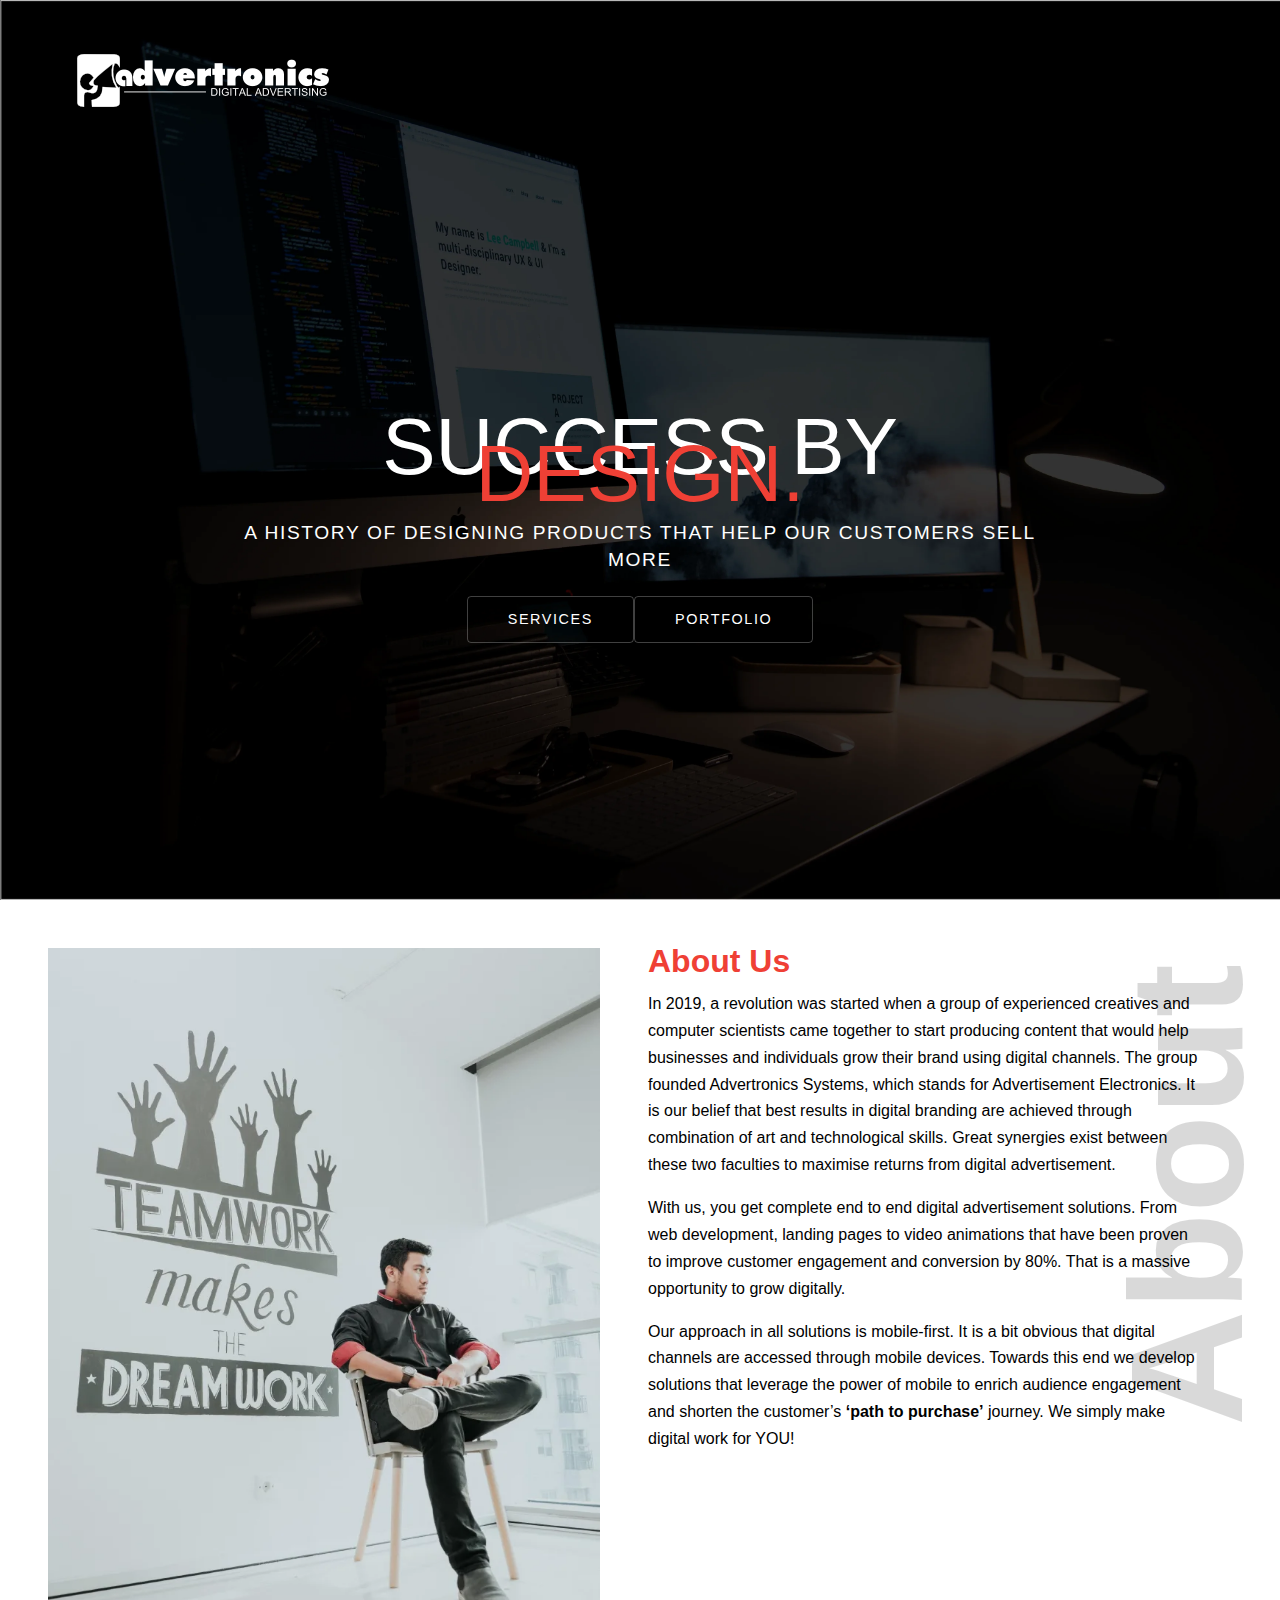
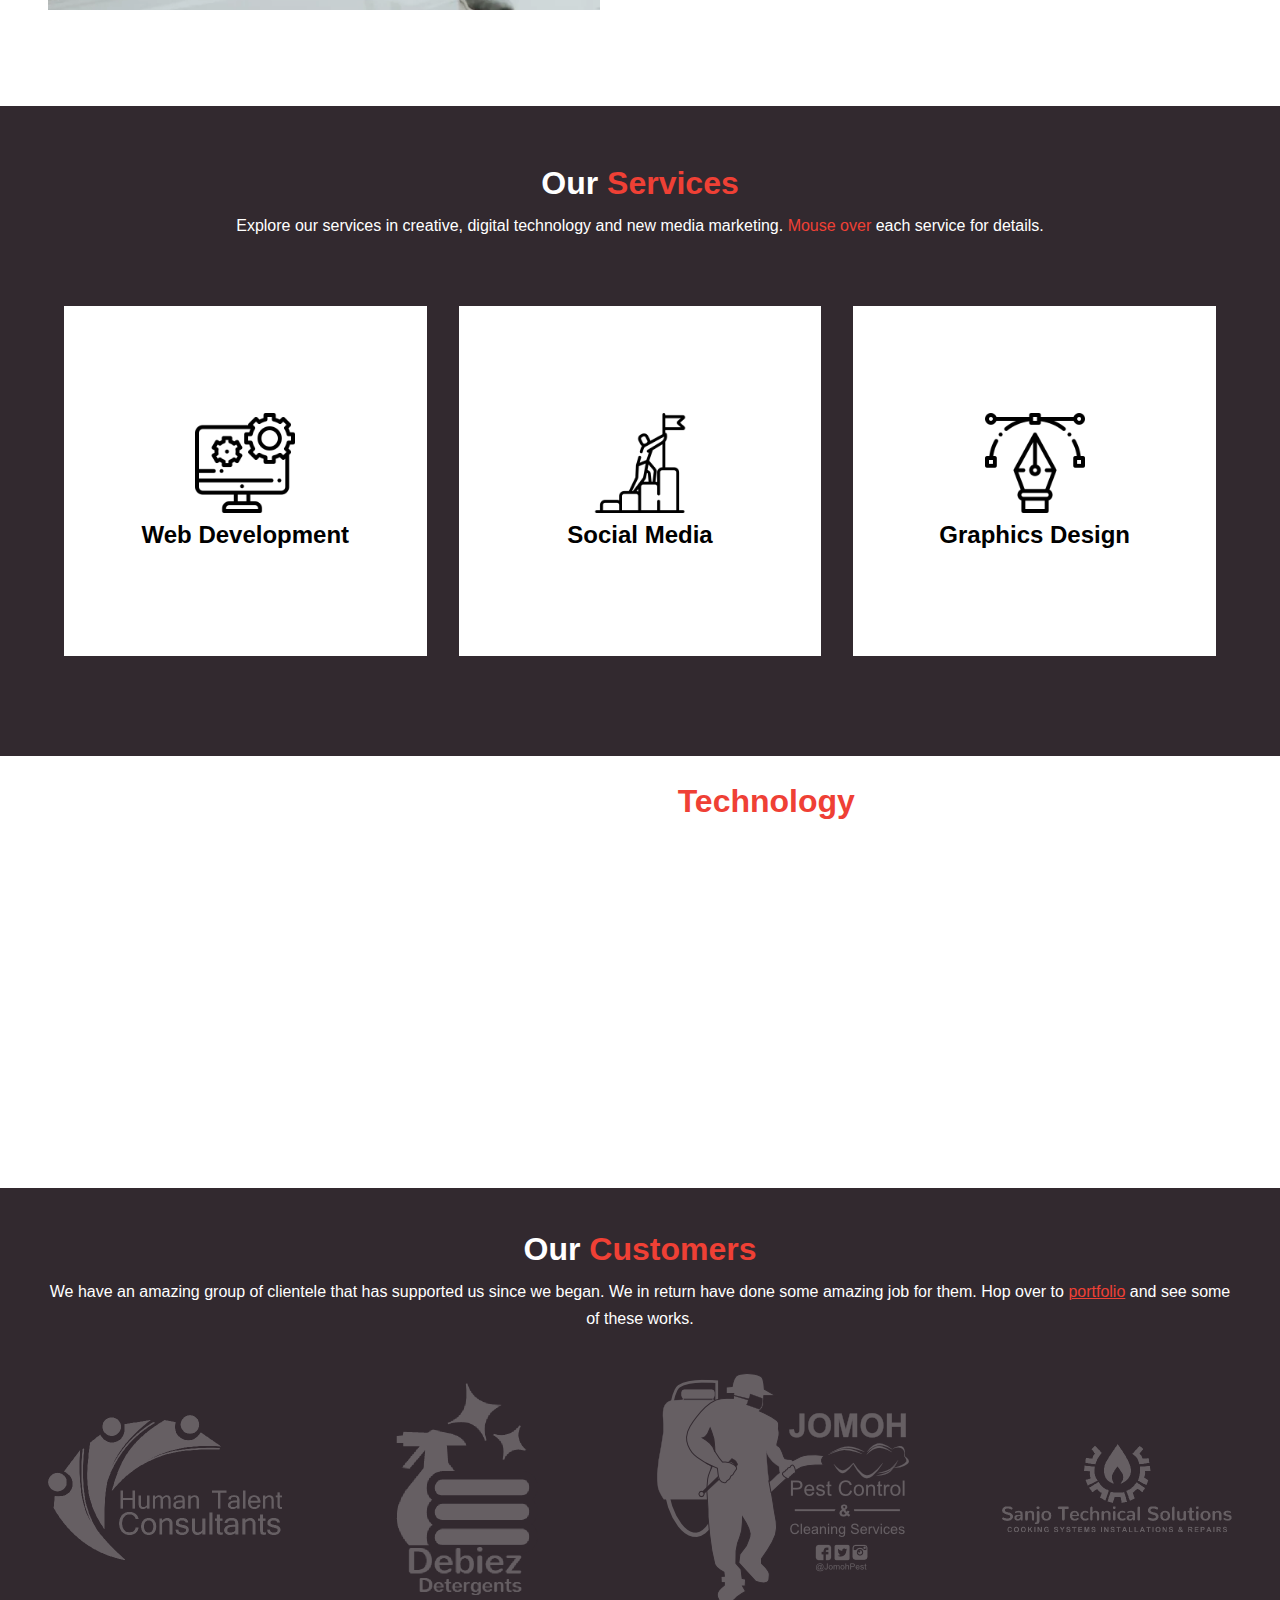
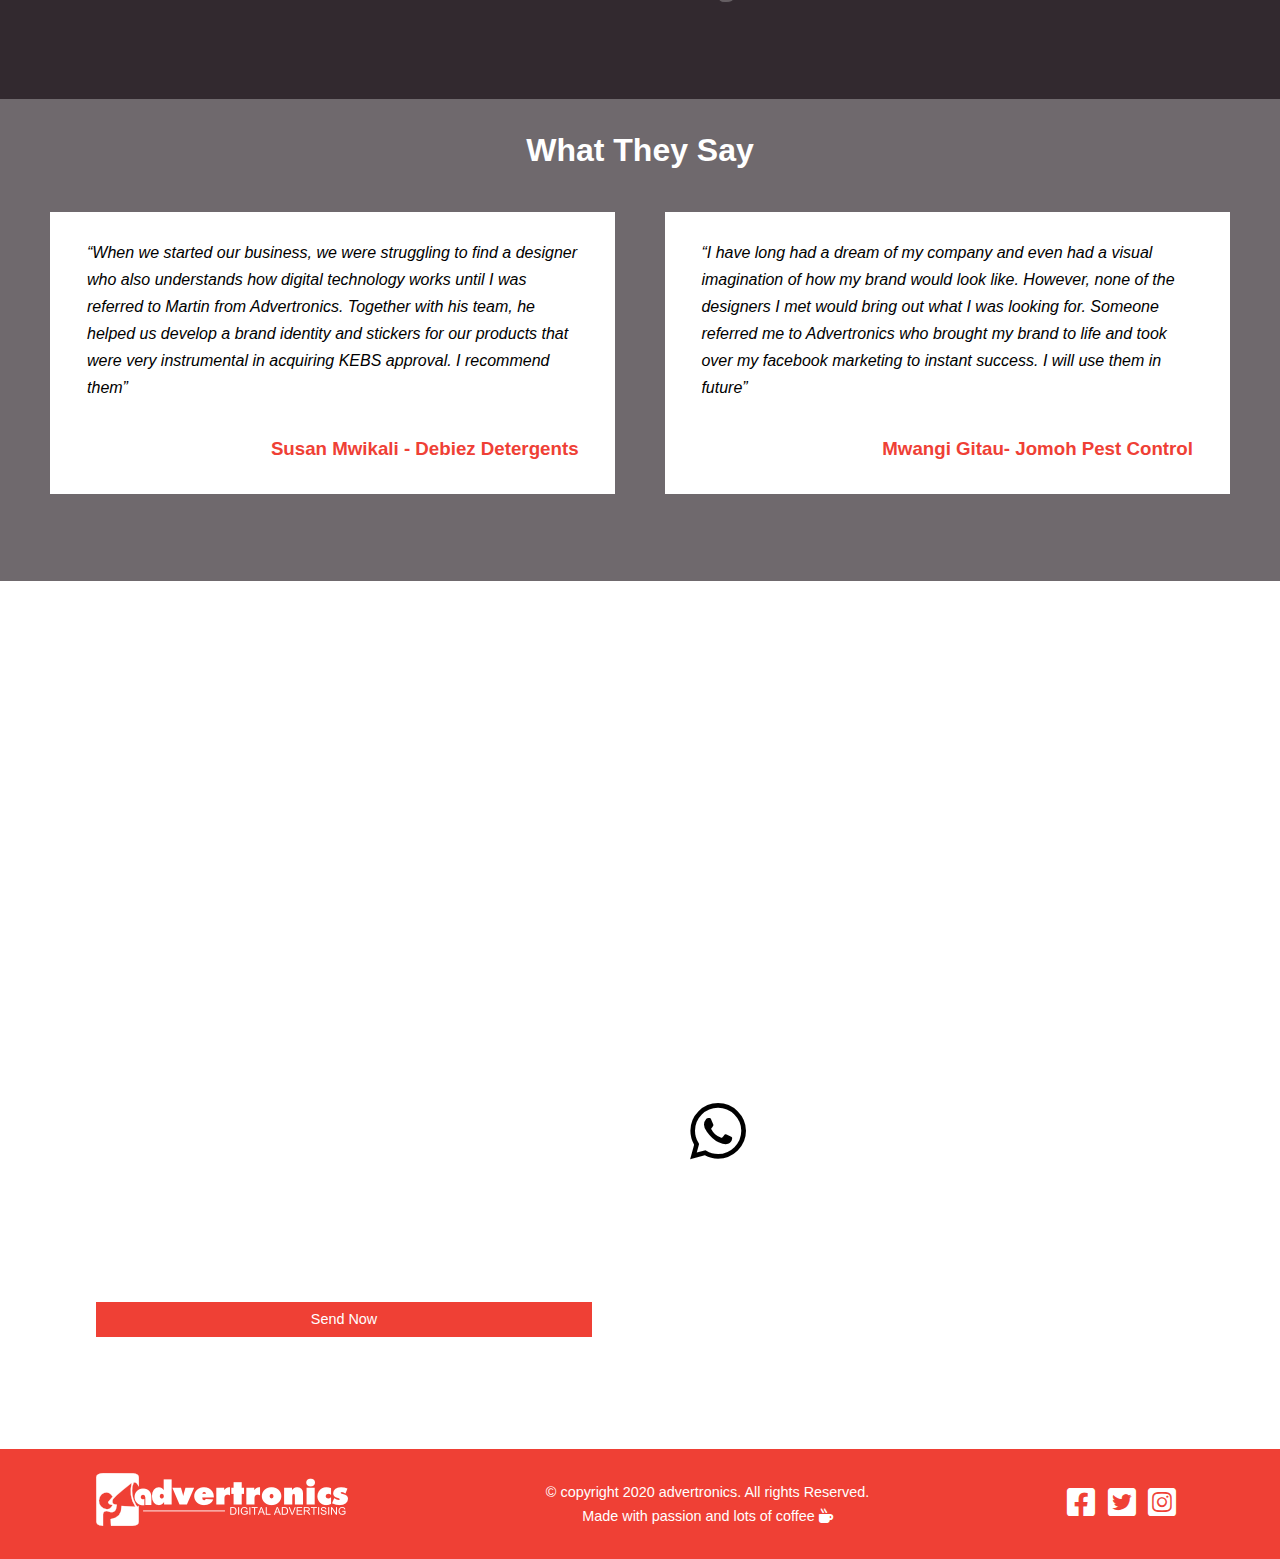
==== commit 4c937b09: "Update Index.html" ====
--- a/Index.html
+++ b/Index.html
@@ -3,450 +3,262 @@
 <head>
     <meta charset="UTF-8">
     <meta name="viewport" content="width=device-width, initial-scale=1.0">
-    <link rel="shortcut icon" href="./favicon.ico" />
-    
-    <title>Crescent Takaful Sacco</title>   
-    <link rel="stylesheet" type="text/css" href="./style.css" />
+    <link rel="shortcut icon" href="./img/favicon.ico" />
+    <title>advertronics | Digital Advertising</title>
+    
+    
+    <link rel="stylesheet" type="text/css" href="./css/style.css" />
+    <link rel="stylesheet" type="text/css" href="css/css/all.css">
+    
+    <link rel="stylesheet" type="text/css" href="./css/animate-3.7.1-rc.css"/>
+   
+</head>
+<body>
+
+<!--------------------- Start of Banner Section----------------------->
+    <div class="banner">
+           <div class="colorOverlay"></div>
+            <header>
+            <div class="logo">
+                <img src="img/WhiteLogo.png">
+            </div>
+            <!----------------- Start of Navigation Bar-------------->
+            <div class="navbar">
+                <div class="toggle">
+                <div id="toggleBox">
+                    <div class="navHam"  id="navBtn" onclick="openSlideMenu()"><i class="fas fa-bars"></i></div> 
+                    <div class="navHam" id="btnClose" onclick="closeSlideMenu()">&times;</div>
+                </div>
+                <div id="slideMenu" class="slideNav">
+                    
+                    <div id="slideMenuItems" class="animated fadeIn">
+                <ul>
+                    <li onclick="closeSlideMenu()"><a class="navLink" href="#aboutUs">About</a></li>
+                    <li  onclick="closeSlideMenu()"><a class="navLink" href="#servicesPart">Services</a></li>
+                    <li  onclick="closeSlideMenu()"><a class="navLink" href="#clientsPart">Customers</a></li>
+                    <li  onclick="closeSlideMenu()"><a href="portfolio.html">Portfolio</a></li>
+                    <li  onclick="closeSlideMenu()"><a class="navLink" href="#contactUs">Contact</a></li>
+                </ul>
+                    
+                </div>
+                </div>
+                 
+                             
+            </div>
+
+            
+            </div>
+            <!------------------End of Navigation Bar---------------->
+            </header>
+        
+        <div class="content">
+            <h1 class="bannerHeading">Success by <span class="redLetter">Design.</span></h1>
+            <p>A history of designing products that help our customers sell more</p>
+            <div class="bannerBtn">
+            <a class="navLink" href="#servicesPart"><button class="bannerBtn1" type="submit">SERVICES</button></a>
+            <a href="portfolio.html"><button class="bannerBtn2" type="submit">PORTFOLIO</button></a></div>
+        </div>
+      </div>
+
+<!----------------------End of Banner Section----------------------->
+
+<!----------------------Start of About Us Section------------------->
+  <section id="aboutUs"><div class="about">
+        <div id="aboutImg">
+            
+        </div>
+        <div class="aboutPost">
+            <h1>About Us</h1>
+            <p>In 2019, a revolution was started when a group of experienced creatives and computer scientists came together to start producing content that would help businesses and individuals grow their brand using digital channels. The group founded Advertronics Systems, which stands for Advertisement Electronics. It is our belief that best results in digital branding are achieved through combination of art and technological skills. Great synergies exist between these two faculties to maximise returns from digital advertisement.</p>
+            <p>With us, you get complete end to end digital advertisement solutions. From web development, landing pages to video animations that have been proven to improve customer engagement and conversion by 80%. That is a massive opportunity to grow digitally.</p>
+            <p>Our approach in all solutions is mobile-first. It is a bit obvious that digital channels are accessed through mobile devices. Towards this end we develop solutions that leverage the power of mobile to enrich audience engagement and shorten the customer’s <strong>‘path to purchase’</strong> journey. We simply make digital work for YOU!</p>
+            
+            <h2 class="aboutVerticle">About</h2>
+        </div>
+    </div>
+</section>  
+<!---------------------End of About Us Section---------------------->
+
+<!---------------------Start of Services Section-------------------->
+    <section id="servicesPart"><div class="services">
+        <div class="servicesHeader"><h1>Our <span class="redLetter">Services</span></h1>
+        <p>Explore our services in creative, digital technology and new media marketing. <span class="redLetter">Mouse over</span> each service for details.</p>
+        </div>
+        <div class="servicesContainer">
+            <div class="card">
+            <div class="face face1">
+            <div class="content">
+                <img src="img/icon2.png">
+                <h2>Web Development</h2>
+            </div>
+            </div>
+            <div class="face face2">
+                <p>Simple, Responsive, Profitable: Are our key ingredients for developing websites that generate value for our customers. They are simple to use, viewable on any mobile device and offer easy user transition to other digital channels. We are incorporating Machine Learning and Artificial Intelligence (AI) in our designs to make your websites more intelligent to predict customer behaviours and thus be able to position right products at the RIGHT time!</p>
+            </div>
+            </div>
+            <div class="card">
+            <div class="face face1">
+            <div class="content">
+                <img src="img/icon3.png">
+                <h2>Social Media</h2>
+            </div>
+            </div>
+            <div class="face face2">
+                <p>We create social media marketing content for your brand. This includes posters, 2D animations, and engagement of influencers. We also manage your accounts that include timely posting and measurement of performance of the various social media campaigns.  Our creatives have the ability to create and drive conversation around a particular topic that has the potential to reach millions of customers at a click. Spreading through word of Mouse!</p>
+            </div>
+            </div>
+            <div class="card">
+            <div class="face face1">
+            <div class="content">
+                <img src="img/icon1.png">
+                <h2>Graphics Design</h2>
+            </div>
+            </div>
+            <div class="face face2">
+                <p>Look good online and offline. Research has shown that customer purchase is influenced by both online and offline factors. We design branding products that not only look good on your digital channels but also in other advertising media like business cards, posters, banners and billboards. We help create strong brand identity that resonates with your area of business and impacts your audience at the first instance. First Impression Matters!</p>
+            </div>            
+            </div>
+        </div>
+    </div>
+</section>
+<!---------------------End of Services Section------------------->
+
+<!---------------------Start of Technology Section--------------->
+    <div class="technology"> 
+       <div class="colorTechnologyOverlay"></div>
+       <div class="technologyHeader"> <h1>Powered by<span class="redLetter"> Technology</span></h1>
+        
+       </div>
+        <div class="logoTechnology">
+            <p>To Advertronics, Python is more than a reptile. It is one of the modern web technologies that we use to bring to life all the digital advertising projects we craft for our customers. Our technologists are constantly turning the wheel to ensure that our customers reap maximum benefits from new and existing technologies. These guys can program anything. Visit us and see. They will probably code a cup of coffee for you!</p>
+            <div class="logoTechnologyItem">
+               <div> 
+                   <i class="fab fa-html5"></i>
+                   <h4>HTML5</h4>
+                </div>
+                <div><i class="fab fa-css3-alt"></i><h4>CSS3</h4></div>
+                <div><i class="fab fa-js-square"></i><h4>Javascript</h4></div>
+                <div><i class="fab fa-python"></i><h4>PYTHON</h4></div>
+                <div><i class="fab fa-angular"></i><h4>AngularJS</h4></div>
+                <div><i class="fab fa-react"></i><h4>ReactJS</h4></div>
+            </div>
+        </div>
+    </div>
+
+<!----------------------End of Technology Section---------------->
+    
+<!-----------------------Start of Customer Section------------->
+<section id="clientsPart">
+     <div class="customer">
+        <div class="customerHeader"><h1>Our <span class="redLetter">Customers</span></h1>
+        <p>We have an amazing group of clientele that has supported us since we began. We in return have done some amazing job for them. Hop over to <a class="redLetter" href="portfolio.html">portfolio</a> and see some of these works.</p>
+        </div>
+        <div class="customerLogo">
+            <img src="img/hrLogo.png">
+            <img src="img/debiezLogo.png">
+            <img src="img/jomoLogo.png">
+            <img src="img/sanjoLogo.png">
+        </div>
+     </div>
+<!-----------------------End of Customer Section---------------->
+
+<!------------------------Start of Testimonial Section---------->
+    <div class="testimonial">
+        <h1>What They Say</h1>
+        <div class="testimonialBox">
+            <div>
+                <p>“When we started our business, we were struggling to find a designer who also understands how digital technology works until I was referred to Martin from Advertronics. Together with his team, he helped us develop a brand identity and stickers for our products that were very instrumental in acquiring KEBS approval. I recommend them”</p>
+                <h3>Susan Mwikali - Debiez Detergents</h3>
+            </div>
+                 <div><p>“I have long had a dream of my company and even had a visual imagination of how my brand would look like. However, none of the designers I met would bring out what I was looking for. Someone referred me to Advertronics who brought my brand to life and took over my facebook marketing to instant success. I will use them in future”</p>
+                <h3>Mwangi Gitau- Jomoh Pest Control</h3>
+            </div>
+        </div>
+    </div>
+</section>
+<!-----------------------End of Testimonial Section------------>
+
+<!-----------------------Start of Contact Section-------------->
+<section id="contactUs">
+    <div class="contact">
+        <div class="contactMain">
+        <h1>Contact Us</h1>
+        <p>Let’s code that cup of coffee and create more magic together. Visit us or use our live chat below.</p>
+        </div>
+        <div class="contactDetail">
+            <form>
+                
+                <input type="text" class="fullName" placeholder="Full Name"> <br>
+                
+                <input type="email" class="email" placeholder="Email Address"> <br>
+                
+                <input type="text" class="mobileNumber" placeholder="Mobile No."> <br>
+                
+                <textarea  placeholder="Type your message here"></textarea> <br>
+               <input class="send" type="submit" value="Send Now">
+            </form>
+            <div class="contactPhysical">
+                <p>A great combination of artists and technologists that make a perfect fit for realising your online and offline branding strategies. Getting down to work.</p>
+                <p>Madonna House, AG01<br>Westlands Road</p>
+                <div><i class="fas fa-phone-alt"></i><span>Phone: +254 712 990 778</span></div>
+                <div><i class="fas fa-envelope"></i><span>Email: mchege@advertronics.co.ke</span></div>
+                <div><i class="fas fa-globe-americas"></i><span>Website: www.advertronics.co.ke</span></div>
+                <a rel="noreferrer" href="https://api.whatsapp.com/send?phone=254712990778" target="_blank"><div class="whatsapp"><div class="iconBox"><i class="fab fa-whatsapp"></i></div>
+                    <div class="whatsappLive"><h2>Whatsapp</h2>
+                    <p>Click to chat</p>
+                    </div>
+                </div></a>
+            </div>
+        </div>
+       
+       <div class="contactImg"></div>
+    </div>
+</section>
+<!-----------------------End of Contact Us Section---------------------->
+
+    <footer>
+        <div class="footerLogo"><img src="./img/redLogo.png"></div>
+         <div class="footerRights">&copy copyright 2020 advertronics. All rights Reserved. <br> Made with passion and lots of coffee <i class="fas fa-mug-hot"></i></div>
+        <div class="socialMedia">
+            <a href=""><i class="fab fa-facebook-square"></i></a>
+            <a href=""><i class="fab fa-twitter-square"></i></a>
+            <a href=""><i class="fab fa-instagram-square"></i></a>
+        </div>
+       
+    </footer>
+    
+  
+
+ <script> function openSlideMenu(){
      
-</head>
-<body onload="typeWriter()">
-    <nav>
-        <div id="navTop">
-            <div id="smallNav">
-                <a href="#">LIVE CHAT</a>
-                <a href="#">HELP CENTRE</a>
-                <a href="#">BLOG</a>
-            </div>
-        </div>
-        <!--<div id="navMiddle">
-            <div id="navBranding">
-                <img src="./img/ctsLogo.png">
-            </div>
-        
-                <div id="navSocialMedia">
-                    <a href=""><i class="fab fa-whatsapp"></i></a>
-                    <a href=""><i class="fab fa-facebook-square"></i></a>
-                    <a href=""><i class="fab fa-twitter-square"></i></a>
-                    <a href=""><i class="fab fa-youtube"></i></a>
-                </div> 
-                <div id="navMainNumber">
-                    <input class="number" type="button" value="+254 735 888 882">
-                </div>
-            
-        </div> -->
-        <div id="navMain">
-            <div class="navLogo">
-                <img src="./ctsLogo.png">
-            </div>
-            <div class="navMainItems">
-            <div id="navItems">
-                <a href="#" class="current">Home</a>
-               
-                <a href="#">About Us</a>
-                <a href="#">Our Products</a>
-                <a href="#">Downloads</a>
-                <a href="tel:+254735888882">+254 735 888 882</a>
-            </div>
-            <div id="navSearch">
-                <input id="demo" type="text">
-               
-            </div>
-            </div>
-       
-        
-    </nav>
-    <div class=bannerMain>
-        
-        <div class="bannerContent">
-            <h1 class="bannerTitle">Empowering Communities</h1>
-            <p1 class="bannerParagraph">Through affordable financing for everyone</p1>
-        </div>
-    </div>
-    <div id="sideMenu">
-        
-         <a href="" ><button class="sideMenuBtn">Become A Member</button></a>
-          <a href="" ><button class="sideMenuBtn">Account Types</button></a>
-        <a href="" ><button class="sideMenuBtn">Branches</button></a>
-        <a href="" ><button class="noBorder">FAQS</button></a>
-
-    </div>
-    <div id="sideMenuPhone">
-        <div class="phoneNumber">
-            <button>+254 735 888 882</button>
-        </div>
-        <div class="options">
-           <div class="chat"><a href=""><button >CHAT</button></a></div> 
-            <div class="call"><a href="tel:+254735888882"><button >CALL</button></a></div>
-        </div>
-    </div>
-    <section id="aboutUs">
-        <div class="aboutTitle">
-            <h1>crescent takaful sacco</h1>
-        </div>
-        <div class="aboutContent">
-            <p>Lorem ipsum dolor, sit amet consectetur adipisicing elit. Itaque, reprehenderit placeat optio saepe, fuga aperiam quidem non sint aspernatur provident perferendis error vel sapiente impedit corrupti maxime accusamus, quod eum esse consectetur animi deserunt. Ea cupiditate, quo, libero reprehenderit impedit nam minima vero magnam porro necessitatibus totam consectetur modi nemo.</p>
-            <p>Lorem ipsum dolor, sit amet consectetur adipisicing elit. Itaque, reprehenderit placeat optio saepe, fuga aperiam quidem non sint aspernatur provident perferendis error vel sapiente impedit corrupti maxime accusamus, quod eum esse consectetur animi deserunt. Ea cupiditate, quo, libero reprehenderit impedit nam minima vero magnam porro necessitatibus totam consectetur modi nemo.</p>
-        </div>
-
-    </section>
-
-   
-        <div id="productsSection">
-            <div class="productsHeading">
-               <h1>Our Products</h1>
-            </div>
-            <div class="products">
-             <div id="tabNav">
-              <button class="tabButton"  data-for-tab= "1">Savings & Loans</button>
-              <button class="tabButton"  data-for-tab= "2">Global Money Transfer</button>
-              <button class="tabButton"  data-for-tab= "3">Bulk Cash Processing</button>
-              <button class="tabButton"  data-for-tab= "4">Diaspora Services</button>
-             </div>
-          
-          
-            <div class="productsMain">
-          
-              <div id="productContent" class="productContentActive" data-tab="1">
-                  <div class="productOneIcon">          
-                  <img src="./money.png">
-                  <img src="./saveBank.png">
-                        
-                  </div> 
-                  <div class="contentPost">
-                   <h2> Savings & Loans </h2>
-                   <p> Lorem ipsum dolor sit, amet consectetur adipisicing elit. Itaque, quam deleniti officiis amet quod dicta error possimus reprehenderit modi corrupti?</p>
-                   <button class="readMore">learn more</button>
-                    </div>
-                </div>
-                <div id="productContent" data-tab="2" >
-                    <div class="contentImg">          
-                        <div class="globe">
-                            <img src="./globe.png">
-                        </div>
-                       
-                        <div class="outerWrapper" id="outerWrapper">
-                            <?xml version="1.0" encoding="UTF-8" standalone="no"?>
-                            <svg svg width="260" height="270" viewBox="0 0 260 270" fill="none"
-                               xmlns:dc="http://purl.org/dc/elements/1.1/"
-                               xmlns:cc="http://creativecommons.org/ns#"
-                               xmlns:rdf="http://www.w3.org/1999/02/22-rdf-syntax-ns#"
-                               xmlns:svg="http://www.w3.org/2000/svg"
-                               xmlns="http://www.w3.org/2000/svg"
-                               
-                               viewBox="0 0 210 297"
-                               >
-                              <defs
-                                 id="defs2" />
-                              
-                              
-                              <g
-                                 id="layer1"
-                                 inkscape:groupmode="layer"
-                                 inkscape:label="Layer 1">
-                                <g              
-                                   id="moneyCoin">
-                                    
-                                  </g>
-                                  <circle
-                                     style="fill:#ffffff;fill-opacity:1;stroke:#6d2d8a;stroke-width:3;stroke-miterlimit:4;stroke-dasharray:none;stroke-opacity:1; width:208px; height:208px;"
-                                     id="path1321"
-                                     cx="98.576538"
-                                     cy="92.833359"
-                                     r="26.703884"
-                                      />
-                                  <text
-                                    
-                                     style="font-style:normal;font-weight:normal;font-size:38px;line-height:1.25;font-family:sans-serif;fill:#6d2d8a;fill-opacity:1;stroke:#6d2d8a;stroke-width:0.15688;stroke-opacity:1"
-                                     ><tspan
-                                       style="fill:#6d2d8a;fill-opacity:1;stroke:#6d2d8a;stroke-width:0.15688;stroke-opacity:1"
-                                       y="105.81866"
-                                       x="88.851685"
-                                       id="tspan864-4-0-6"
-                                       sodipodi:role="line">$</tspan></text>
-                                </g>
-                                <path
-                                   d="M 202.87977,74.085995 A 101.01886,104.99392 0 0 1 101.86092,179.07988 101.01886,104.99392 0 0 1 0.84206998,74.085995 101.01886,104.99392 0 0 1 101.86092,-30.90793 101.01886,104.99392 0 0 1 202.87977,74.085995 Z"
-                                   style="stroke:transparent;stroke-width:1;stroke-miterlimit:4;stroke-dasharray:none;stroke-opacity:1"
-                                   id="path" />
-                              
-                            </svg>
-                         
-                                  
-                      </div>
-                    </div> 
-                    <div class="contentPost">
-                     <h2> Global Money Transfer</h2>
-                     <p> Lorem, ipsum dolor sit amet consectetur adipisicing elit. Odit facere vitae corporis commodi modi nobis consectetur doloribus veniam vel quidem.</p>
-                     <button class="readMore">learn more</button>
-                      </div>
-                  </div>
-                  <div id="productContent" data-tab="3" >
-                    <div class="contentImg3"> 
-                         <img src="./productThreeImgOne.png">
-                         <img src="./productThreeImgTwo.png">
-                        
-                    </div> 
-                    <div class="contentPost">
-                     <h2> Bulk Cash Processing </h2>
-                     <p>Lorem ipsum dolor sit amet consectetur adipisicing elit. Veniam voluptatum libero repellat corrupti expedita dignissimos a nihil saepe maxime sed!</p>
-                     <button class="readMore">learn more</button>
-                      </div>
-                  </div>
-                  <div id="productContent" data-tab="4" >
-                    <div class="contentImg4">          
-                     <img src="./diasporaImg.png">
-                    </div> 
-                    <div class="contentPost">
-                     <h2> Diaspora Services</h2>
-                     <p> Lorem ipsum dolor sit, amet consectetur adipisicing elit. Inventore recusandae suscipit rerum nihil. Eum praesentium rerum non quisquam est facere!.</p>
-                     <button class="readMore">learn more</button>
-                      </div>
-                  </div>
-                
-            </div>
-        </div>  
-    </div>        
-                  
-<section id="news">
-    <div class="newsItem">
-        <div class="newsCategory">
-            <div class="underline"></div>
-            <div class="postDate">1 day Ago</div>
-            <div class="category">News,<br>Savings,<br>Investments</div>
-        </div>
-        <img src="./mobileBanking.PNG">
-        <div class="newsHeading">
-            <div class="title">Crescent SACCO Launches a Mobile Banking App</div>
-            <div class="byLine">By: <span>James Kagio</span></div>
-            <a href="">read more ></a>
-
-        </div>
-    </div>
-    <div class="newsItem">
-        <div class="newsCategory">
-            <div class="underline"></div>
-            <div class="postDate">2 days Ago</div>
-            <div class="category">News</div>
-        </div>
-        <img src="./newsItem2.png">
-        <div class="newsHeading">
-            <div class="title">Branches Reopening News</div>
-            <div class="byLine">By: <span>James Kagio</span></div>
-            <a href="">read more></a>
-
-        </div>
-  
-
-</section>
-
-<section id="coreValues">
-    <div class="coreValueCard">
-        <div class="icon">
-            <img src="./iconPeople.png">
-        </div>
-        <h3>Community Driven</h3>
-        <p>Lorem ipsum, dolor sit amet consectetur adipisicing elit. Pariatur laborum rerum illo provident, quis cumque distinctio enim officia sapiente ipsam?</p>
-        </div>
-    <div class="coreValueCard">
-        <div class="icon">
-            <img src="./iconCrescent.png">
-        </div>
-        <h3>Shariah-Compliant Finance</h3>
-        <p>Lorem ipsum, dolor sit amet consectetur adipisicing elit. Pariatur laborum rerum illo provident, quis cumque distinctio enim officia sapiente ipsam?</p>
-        </div>
-    </div>
-    <div class="coreValueCard">
-        <div class="icon">
-            <img src="./iconPuzzle.png">
-        </div>
-        <h3>Impact Community Finance </h3>
-        <p>Lorem ipsum, dolor sit amet consectetur adipisicing elit. Pariatur laborum rerum illo provident, quis cumque distinctio enim officia sapiente ipsam?</p>
-        </div>
-    </div>
-
-
-
-</section>
-<section id="footer">
-    <div class="footer">
-        <div class="caption">
-        <h2>TALK TO<br>US</h2>
-        </div>
-        <div class="footerItems">
-        <div class="physicalLocation">
-            <div class="underlineFooter"></div>
-            <p>1st Floor, Nginyo Towers, <br>
-                Koinange /Moktar Dadah Street</p>
-            <p>+254 735 888 882</p>
-            <p>corporate@crescentsacco.com</p>
-            <p>www.crescentsacco.com</p>
-        </div>
-        <div class="socialMedia">
-            <div class="underlineFooter"></div>
-            <p>FACEBOOK</p>
-            <p>TWITTER</p>
-            <p>INSTAGRAM</p>
-            <p>YOUTUBE</p>
-        </div>
-        <div class="resources">
-            <div class="underlineFooter"></div>
-            <p>FAQ</p>
-            <p>HELP CENTRE</p>
-            <p>DOWNLOADS</p>
-            <p>NEWS</p>
-            <p>CAREERS</p>
-        </div>
-
-    </div>
-</div>
-    <div class="footerRights">
-        <div class="footerLogo">
-            <img src="./ctsLogo.png">
-        </div>
-        <div class="rights">
-            Copyright 2020. All Rights Reserved <br>
-            DESIGN CONCEPY BT ADVERTRONICS 0712 990 778
-        </div>
-        <div class="disclaimer">
-            DISCLAIMER<span>TERMS & CONDITIONS</span>
-        </div>
-    </div>
-    <div class="end"></div>
-</section>
-    
-<script>
- timeout_var = null;
-
-function typeWriter(selector_target, text_list, placeholder = false, i = 0, text_list_i=0, delay_ms=200) {
-    if (!i) {
-        if (placeholder) {
-            document.querySelector(selector_target).placeholder = "";
-        }
-        else {
-            document.querySelector(selector_target).innerHTML = "";
-        }
-    }
-    txt = text_list[text_list_i];
-    if (i < txt.length) {
-        if (placeholder) {
-            document.querySelector(selector_target).placeholder += txt.charAt(i);
-        }
-        else {
-            document.querySelector(selector_target).innerHTML += txt.charAt(i);
-        }
-        i++;
-        setTimeout(typeWriter, delay_ms, selector_target, text_list, placeholder, i, text_list_i);
-    }
-    else {
-        text_list_i++;
-        if (typeof text_list[text_list_i] === "undefined")  {
-            setTimeout(typeWriter, (delay_ms*5), selector_target, text_list, placeholder);
-        }
-        else {
-            i = 0;
-            setTimeout(typeWriter, (delay_ms*3), selector_target, text_list, placeholder, i, text_list_i);
-        }
-    }
+    document.getElementById('slideMenu').setAttribute("style", "width: 300px; height:100vh");
+    document.getElementById('navBtn').setAttribute("style", "display: none;");
+    document.getElementById('btnClose').setAttribute("style", "display: initial;"); 
+    document.getElementById('slideMenuItems').setAttribute("style", "display: initial;"); }
+   
+
+
+function closeSlideMenu(){
+    document.getElementById('slideMenu').setAttribute("style", "width: 100px; height:100px; background: #ef4035; position:absolute; right:0; top:0; background-position:fixed;");
+    document.getElementById('navBtn').setAttribute("style", "display: initial;");
+    document.getElementById('btnClose').setAttribute("style", "display: none;");
+    document.getElementById('toggleBox').setAttribute("style", "width: 100px; height: 100px;")
+    document.getElementById('slideMenuItems').setAttribute("style", "display: none;"); 
+
+    
+
 }
 
-text_list = [
-    "how to open an account",
-    "what are your interest rates?",
-    "do you have a branch in Garissa?"
-];
-
-return_value = typeWriter("#demo", text_list, true);
-
-function setupTabs(){
-  document.querySelectorAll(".tabButton").forEach(button => {
-    button.addEventListener("click", function(){
-         const sideBar = button.parentElement
-         const tabsContainer = document.getElementById("tabNav").parentElement
-         const tabNumber = button.dataset.forTab
-         const tabToActivate = tabsContainer.querySelector(`#productContent[data-tab="${tabNumber}"]`)
-         
-
+var cw = document.getElementById('aboutImg').offsetWidth;
+      var imgHeight = 1.2 * cw + 'px';
       
-       sideBar.querySelectorAll(".tabButton").forEach(button => {
-          button.classList.remove("tabButtonActive")  
-        })
-       tabsContainer.querySelectorAll("#productContent").forEach(products => {
-        products.classList.remove("productContentActive")
-        })
-
-     button.classList.add("tabButtonActive")
-     tabToActivate.classList.add("productContentActive")      
-
-    })
-  })
-
-}
-
- document.addEventListener("DOMContentLoaded", () => {
-    setupTabs()
-
-   document.querySelectorAll(".products") .forEach(tabsContainer => {
-       tabsContainer.querySelector("#tabNav .tabButton").click()
-  }) 
-});
-
-var counter = 0;
-   var direction = true;
-   var svgContainer = document.getElementById("outerWrapper")
-   var ns = "http://www.w3.org/2000/svg"
-   var someElement = svgContainer.getElementsByTagNameNS(ns, "path") 
-    var curveLength = document.getElementById("path").getTotalLength()
-   var stars = document.getElementById("layer1")
-    console.log(curveLength)
-
-    
-   function moveStar(){
-    if (parseInt(counter,10) === 1) {
-		/* we've hit the end! */
-		direction = false;
-   } 
-
- else if (parseInt(counter,10) < 0) {
-		/* we're back at the start! */
-		direction = true;
-	}
-    if (direction) {
-		counter += 0.003;
-	} else {
-		counter -= 0.003;
-	} 
-
-    //console.log(document.getElementById("path").getPointAtLength(counter*curveLength).x -15)
-
-    stars.setAttribute("transform","translate("+ (document.getElementById("path").getPointAtLength(counter * curveLength).x -70)  + "," + (document.getElementById("path").getPointAtLength(counter * curveLength).y -35) + ")");
-
-
-   
-
-     requestAnimationFrame(moveStar)
-
-    
-   }
-  requestAnimationFrame(moveStar); 
-  window.onscroll = function() {myFunction()};
-
-function myFunction() {
-  if (document.body.scrollTop > 300 || document.documentElement.scrollTop > 300) {
-    document.getElementById("sideMenu").className = "sideMenu";
-    document.getElementById("sideMenu").style.display = "initial";
-    document.getElementById("sideMenuPhone").className = "sideMenuPhone";
-    document.getElementById("sideMenuPhone").style.display = "initial";
-  } else {
-    document.getElementById("sideMenu").className = "";
-    document.getElementById("sideMenuPhone").className = "";
-    document.getElementById("sideMenu").style.display = "none";
-    document.getElementById("sideMenuPhone").style.display = "none";
-  }
-
-}
-
-</script>
-    
-</script>
+      
+      document.getElementById('aboutImg').style.height = imgHeight
+   
+    
+
+
+    </script> 
+   
 </body>
 </html>
--- a/css/style.css
+++ b/css/style.css
@@ -0,0 +1 @@
+body,html{margin:0;padding:0;box-sizing:border-box;overflow-x:hidden;font-family:Arial,Helvetica,sans-serif;line-height:1.68rem;scrollbar-arrow-color:#b30000}::-webkit-scrollbar{width:20px}::-webkit-scrollbar-track{background:#000}::-webkit-scrollbar-button{background:#fff;color:#b30000}::-webkit-scrollbar-thumb{background:#fff;border:solid 2px #000}::-webkit-scrollbar-track-piece{background:#000}::-webkit-scrollbar-thumb:hover{background:rgba(239,64,53,.6)}:root{--bg-gray:#3f4954;--redLetter:#ef4035;--bg-blackOpacity:rgba (0,0,0, 0.7)}.redLetter{color:var(--redLetter)}h1{margin:0;font-size:2rem}h2{margin:0}.banner{position:relative;width:100%;height:100vh;background-image:url(../img/banner-ms.webp);background-size:cover;display:flex;justify-content:center;align-items:center}.banner .logo{position:absolute;left:6%;top:6%;width:150px;height:150px}.toggle{right:0;top:0;width:100%;height:100vh;overflow:auto}#toggleBox{position:absolute;right:0;top:0;width:100px;height:100px;background:var(--redLetter);transition:.5s ease-in-out;overflow:hidden}.navbar #toggleBox .navHam{color:#fff;font-size:2rem;z-index:21;position:absolute;right:40%;top:30%;cursor:pointer}.navbar #toggleBox a{color:#fff;font-size:2rem;z-index:10;position:absolute;right:40%;top:30%}.navbar #toggleBox #btnClose{text-decoration:none;font-size:3rem;position:absolute;right:40%;top:30%;display:none}.navbar .slideNav{display:flex;align-items:center;height:100px;width:100px;position:absolute;top:0;right:0;background:var(--redLetter);overflow:hidden;transition:.5s ease-in-out;z-index:20}.navbar .slideNav #slideMenuItems{height:auto;width:100%;font-weight:700;padding:2rem;display:none;transition:all ease-in-out;animation-delay:.5s;animation-duration:1s}.navbar .slideNav li{list-style:none}.navbar .slideNav a{display:block;text-align:centre;text-decoration:none;font-family:Arial,Helvetica,sans-serif;font-size:2rem;color:#fff;padding:.5rem}ul:hover li a{opacity:.1}ul li a{transition:.5s ease-in}ul li a:hover{transform:scale(1.4);z-index:1000;opacity:1}#portfolioNav{display:flex;justify-content:space-between;align-items:center!important;background-color:#000;padding:2% 3%;position:fixed;top:0;right:0;left:0;z-index:10}#portfolioNav #brandingPortfolio{display:flex;align-items:center}#portfolioNav .portfolioNavItems{display:flex;height:40px;align-items:center;margin:0}#portfolioNav .portfolioNavItems a{text-decoration:none;color:#fff;display:inline;list-style:none;font-size:1.5rem;font-weight:700;padding:0 15% 0 0}#portfolioNav .portfolioNavItems a:hover{color:#ef4035}#portfolioNav .portfolioNavItems div{display:inline}#portfolioNav .portfolioNavItems .current a{color:#ef4035;cursor:text}.banner .content{color:#fff;z-index:1;position:relative;top:10%;left:0;max-width:850px}.banner .bannerHeading{text-align:center;font-size:5rem;font-weight:400;text-transform:uppercase;font-family:'Franklin Gothic Medium','Arial Narrow',Arial,sans-serif}.banner .content p{text-align:center;font-family:Arial,Helvetica,sans-serif;letter-spacing:.1rem;font-size:1.2rem;text-transform:uppercase;margin-top:2rem}.bannerBtn{display:flex;justify-content:center;align-items:flex-end}.bannerBtn button{margin:.2rem 0;font-size:.9rem;cursor:pointer;font-family:'Franklin Gothic Medium','Arial Narrow',Arial,sans-serif;letter-spacing:.1rem;padding:.9rem 2.5rem;background:0 0;color:#fff;border:solid 1px rgba(255,255,255,.25);border-radius:4px}.bannerBtn button:hover{background:var(--redLetter);border:solid 1px var(--redLetter)}.about{width:100%;display:flex;align-items:flex-start;margin-bottom:3rem}.about #aboutImg{width:50%;height:auto;overflow:hidden;margin:3rem;background:url(../img/about-ms.webp);background-size:cover;background-position:left}.about .aboutPost h1{color:var(--redLetter);font-family:Arial,Helvetica,sans-serif}.about .aboutPost{position:relative;width:50%;margin-top:3rem;padding-right:5rem;font-family:Arial,Helvetica,sans-serif;line-height:1.68rem}.about .aboutPost p{z-index:-1}.about .aboutPost .aboutVerticle{position:absolute;top:3%;right:10%;writing-mode:vertical-rl;transform:rotate(180deg);font-weight:700;font-size:10rem;margin-right:1rem;z-index:-1;color:rgba(0,0,0,.15);font-family:Arial,Helvetica,sans-serif}.services{background-color:#32292f;padding:5% 5%;text-align:centre;margin-top:1rem;font-family:Arial,Helvetica,sans-serif;z-index:-2}.services .servicesHeader{text-align:center;margin-bottom:3rem;color:#fff;line-height:1.68rem}.services .servicesContainer{display:grid!important;grid-template-columns:1fr 1fr 1fr;grid-gap:2rem;justify-content:center;align-items:center;text-align:center;margin-bottom:1.5%}.card{position:relative;width:100%;height:350px;margin:0;justify-self:center;align-self:center;z-index:4;margin:5%}.card:hover{cursor:pointer}.card .face1{position:absolute;left:0;top:0;display:flex;text-align:center;width:100%;height:100%;background-color:#fff;flex-direction:column;align-items:center;justify-content:center;z-index:0;transition:transform .5s ease-in-out;transition-property:height}.card:hover .face1{transform:translateY(-40px);background:var(--redLetter);color:#fff;height:150px}.card .face1 .content{position:relative;transition:none}.card:hover .face1 img{filter:invert(100)}.card:hover .face1 .content{transform:scale(.5)}.card .face2{position:absolute;left:0;top:0;height:auto;background:#fff;display:flex;justify-content:center;align-items:center;line-height:24px;font-size:1rem;z-index:-1;transform:translateY(0);transition:.5s ease-in}.card .face2 p{margin:6%}.card:hover .face2{transform:translateY(30%)}.services .servicesContainer>div img{max-width:100px}#portfolioMain{background:#e9ecef;padding:3rem 0 2rem;position:relative;position:relative;left:0;top:10%}#portfolioMain .portfolioHeader{margin-top:9%}#portfolioMain .portfolioHeader .portfolioHeading{text-align:center;font-size:3rem;color:#ef4035}#portfolioMain .portfolioHeader .underline{width:3rem;height:.2rem;background-color:#000;margin:2rem auto 2rem}#portfolioMain .portfolioItems{display:grid;grid-template-columns:1fr 1fr 1fr;overflow:hidden!important;padding:0;min-height:0;min-width:0;margin-bottom:3rem}#portfolioMain .portfolioItems .itemList{overflow:hidden;min-height:0;min-width:0}#portfolioMain .portfolioItems img{width:100%;vertical-align:middle;transition:transform .5s ease;overflow:hidden}#portfolioMain .portfolioItems img:hover{transform:scale(1.1);cursor:zoom-in;overflow:hidden;min-height:0;min-width:0}.technology{width:100%;height:100%;background-image:url(../img/technologyBg1-ms.webp);background-size:cover;background-position:center;background-attachment:fixed;color:#fff;padding-bottom:3rem;font-family:Arial,Helvetica,sans-serif;line-height:1.68rem}.technology .technologyHeader h1{width:100%;margin:0;padding:2rem;text-align:center}.technology .logoTechnology{display:flex}.technology .logoTechnology p{width:55%;padding:0 5rem}.technology .logoTechnologyItem{display:grid;grid-template-columns:1fr 1fr 1fr;grid-row-gap:1rem;grid-column-gap:1rem}.technology .logoTechnologyItem>div{margin:1rem;display:flex;flex-direction:column;text-align:center}.technology .logoTechnologyItem>div i{font-size:5rem}.technology .logoTechnologyItem>div h4{margin:0}.customer{background:#32292f;padding:3rem;height:100%}.customer .customerHeader{text-align:center;color:#fff;margin-bottom:2.5rem}.customer .customerHeader h1{margin:0}.customer .customerLogo{display:flex;justify-content:space-between;align-items:center;flex-wrap:wrap;margin-bottom:3rem}.customer .customerLogo img{opacity:.25;cursor:pointer}.customer .customerLogo img:hover{opacity:1}.testimonial{padding:3% 2% 3% 2%;background:rgba(50,41,47,.7);text-align:center}.testimonial h1{color:#fff}.testimonial .testimonialBox{display:flex;justify-content:space-between;align-items:center;margin-top:3rem;margin-bottom:3rem}.testimonial .testimonialBox div{background:#fff;padding:1% 3%;width:40%;display:flex;margin:0 auto;flex-direction:column;justify-content:center;text-align:left}.testimonial .testimonialBox div p{font-style:italic;padding:0}.testimonial .testimonialBox div h3{width:100%;text-align:end;color:var(--redLetter)}.contact{width:100%;height:100%;background-image:url(../img/contactUs.webp);background-size:cover;background-position:center;background-attachment:fixed;color:#fff;padding-bottom:6rem}.contact .contactMain{width:100%;text-align:center;padding:4rem 0}.contact h1{margin:0}.contact .contactDetail{display:flex;align-items:flex-start;justify-content:space-between}.contact .contactDetail form{width:50%;padding-left:6rem;display:flex;flex-direction:column}.contact .contactDetail form input{margin-bottom:1rem;background:0 0;box-shadow:none;border:.01rem solid rgba(255,255,255,.25);outline:0;padding:.6rem;font-size:.9rem;font-weight:300;color:#fff}.contact .contactDetail form input::placeholder{color:rgba(255,255,255,.25);font:size .9rem}.contact .contactDetail form input:focus{box-shadow:0 0 5px #fff;border:1px solid #fff}.contact .contactDetail form textarea{margin-bottom:1.7rem;min-height:12rem;resize:none;background:0 0;box-shadow:none;border:.01rem solid rgba(255,255,255,.25);outline:0;padding:.6rem;font-size:1.2rem;font-weight:300;color:#fff}.contact .contactDetail form textarea::placeholder{color:rgba(255,255,255,.25);font-size:14.4px;font-family:Arial,Helvetica,sans-serif}.contact .contactDetail form textarea:focus{box-shadow:0 0 5px #fff;border:1px solid #fff}.contact .contactDetail form .send{white-space:nowrap;background:var(--redLetter);border:none;text-align:center;cursor:pointer}.contact .contactDetail .contactPhysical{width:50%;margin:0 6rem}.contact .contactDetail .contactPhysical p:first-child{line-height:1.5rem}.contact .contactDetail .contactPhysical div{display:flex;align-items:center;margin-bottom:1rem}.contact .contactDetail .contactPhysical i{font-size:1rem}.contact .contactDetail .contactPhysical span{display:inline-block;margin-left:1rem}.contact .contactDetail .contactPhysical a{color:#fff}.contact .contactDetail .contactPhysical .whatsapp{display:block;width:280px;height:66px;position:relative;margin:0;border:solid 2px #fff;box-sizing:border-box}.contact .contactDetail .contactPhysical .whatsapp .iconBox{position:absolute;display:block;width:58px;height:64px;background:#fff}.contact .contactDetail .contactPhysical .whatsapp i{font-size:4rem;position:absolute;color:#000}.contact .contactDetail .contactPhysical .whatsapp .whatsappLive{position:absolute;left:22%;right:0;display:flex;height:100%;flex-direction:column;align-items:flex-start;justify-content:center;margin:0}.contact .contactDetail .contactPhysical .whatsapp .whatsappLive p{margin:0}.contact .contactDetail .contactPhysical .whatsapp:hover{background:var(--redLetter);border:solid 2px #ef4035;cursor:pointer}.contact .contactDetail .contactPhysical .whatsapp:hover>.iconBox{background:var(--redLetter);color:#fff}.contact .contactDetail .contactPhysical .whatsapp:hover>.iconBox i{color:#fff}footer{display:flex;padding:1.5rem 6rem;justify-content:space-between;align-items:center;background:var(--redLetter);flex-wrap:wrap}footer .footerRights{font-size:.9rem;color:#fff;line-height:1.5rem;text-align:center}footer .socialMedia i{font-size:2rem;margin-right:.5rem;color:#fff}@media screen and (min-width:1500px){.about #aboutImg{width:50%;overflow:hidden;margin:3rem;background-size:cover;background-position:left}.card .face2 p{margin:7%}}@media screen and (max-width:1400px){.toggle{display:none}}@media screen and (max-width:1190px){.services{padding:5% 2%}.services .servicesContainer{grid-gap:1.5rem}}@media screen and (max-width:1120px){.testimonial .testimonialBox div{height:337.59px;padding:1% 3%}}@media screen and (max-width:1090px){.card .face2{line-height:24px;font-size:.9rem}}@media screen and (max-width:1000px){.technology .logoTechnologyItem{padding-right:3rem}.customer .customerLogo{display:grid;grid-template-columns:1fr 1fr;justify-items:center}.testimonial h1{color:#fff;margin-top:3rem}}@media screen and (max-width:994px){.card .face2{line-height:22px;font-size:.9rem}}@media screen and (max-width:910px){.services .servicesContainer{grid-gap:1rem;margin-bottom:4%}.card .face2{line-height:20px;font-size:.9rem}.card .face2 p{margin:7.5%}}@media screen and (max-width:900px){.banner .bannerHeading{font-size:3rem}.banner .content p{font-size:1rem}.about{width:100%;height:100%;display:flex;flex-direction:column;align-items:center}.about :nth-child(1){order:2}.about .aboutPost{padding-right:0;width:80%}.about #aboutImg{width:80%}.about .aboutPost .aboutVerticle{display:none}}@media screen and (max-width:858px){.card:hover .face1{transform:translateY(-56px)}.card .face2 p{margin:8% 4%}.card:hover .face2{transform:translateY(25%)}}@media screen and (max-width:800px){.banner .content{color:#fff;z-index:1;position:relative;top:15%;left:0;max-width:750px}.bannerHeading{text-align:center;font-size:3rem;font-weight:400;text-transform:uppercase;font-family:'Franklin Gothic Medium','Arial Narrow',Arial,sans-serif}.banner .content p{text-align:center;font-family:Arial,Helvetica,sans-serif;letter-spacing:.1rem;font-size:.9rem;text-transform:uppercase;margin-top:1rem;padding:0 1rem}.logoTechnology{display:grid!important;grid-template-columns:1fr;justify-items:center}.logoTechnology p{width:80%!important}.logoTechnologyItem{padding-right:0!important}.contact .contactDetail{flex-direction:column;width:100%;align-items:center}.contact .contactDetail form{width:80%;padding:0}.contact .contactDetail .contactPhysical{width:80%}footer{display:flex!important;flex-direction:column!important}footer :nth-child(2){order:3}footer .footerRights{text-align:center}}@media screen and (max-width:776px){.services .servicesContainer{grid-gap:1rem;margin-bottom:5.5%}.card:hover .face1{transform:translateY(-59px)}.card .face2 p{margin:8% 4%}.card:hover .face2{transform:translateY(21%)}}@media screen and (max-width:759px){.testimonial .testimonialBox div{height:400px}}@media screen and (max-width:729px){.services .servicesContainer{display:grid;grid-template-columns:1fr;justify-items:center;width:100%;grid-gap:1rem;margin-bottom:3%}.card .face2{line-height:24px;font-size:1rem}.card .face2 p{margin-top:3% 15%}.card:hover .face2{transform:translateY(20%)}}@media screen and (max-width:650px){.bannerHeading{text-align:center;font-size:3rem;font-weight:400;text-transform:uppercase;font-family:'Franklin Gothic Medium','Arial Narrow',Arial,sans-serif}.banner .content p{text-align:center;font-family:Arial,Helvetica,sans-serif;letter-spacing:.1rem;font-size:.9rem;text-transform:uppercase;margin-top:1rem;padding:0 .5rem}.about #aboutImg{margin:1rem}.technology{width:100%;height:100%;background-size:cover;background-position:center;background-attachment:fixed}}@media screen and (max-width:600px){#portfolioNav #brandingPortfolio img{width:126px;height:26.5px}#portfolioNav .portfolioNavItems a{font-size:1rem;padding:0 6% 0 0}#portfolioMain .portfolioHeader .underline{margin:1rem auto 1rem}#portfolioMain .portfolioHeader .portfolioHeading{font-size:1.5rem}#portfolioMain .portfolioItems{grid-template-columns:1fr}.testimonial .testimonialBox{display:grid;grid-template-columns:1fr;justify-items:center;width:100%}.testimonial .testimonialBox>div{width:80%;margin:2rem;margin-left:0!important;margin-right:0!important}}@media screen and (max-width:530px){.banner .content p{text-align:center;font-family:Arial,Helvetica,sans-serif;letter-spacing:.1rem;font-size:.9rem;text-transform:uppercase;margin-top:1rem;margin-bottom:0!important;margin-left:0!important;margin-right:0!important;padding:0 .4rem}.customer .customerLogo{grid-template-columns:1fr;justify-items:center;grid-gap:1rem}.testimonial{padding-bottom:.5rem}.testimonial .testimonialBox{margin-top:1.5rem}.contact .contactMain{padding:2rem 0}.contact .contactMain p{margin-left:1rem;margin-right:1rem}}@media screen and (max-width:480px){.card{margin:12%}}@media screen and (max-width:450px){.banner .bannerHeading{font-size:2rem}.banner .content p{font-size:.9rem;margin:1rem}.bannerBtn button{padding-left:1.5rem;padding-right:1.5rem}.technology .technologyHeader h1{padding-left:0;font-size:1.6rem}footer{font-size:.9rem;padding:0}footer div{padding-top:1rem}}@media screen and (max-width:340px){.banner .content p{font-size:.6rem;line-height:1rem}.technology .logoTechnologyItem div{margin-left:.5rem;margin-right:.5rem}.customer .customerHeader h1{font-size:1.6rem}.testimonial h1{font-size:1.6rem}.testimonial .testimonialBox{padding:0}.testimonial .testimonialBox div{padding:3rem 2rem}footer .footerRights{font-size:.7rem;text-align:center}}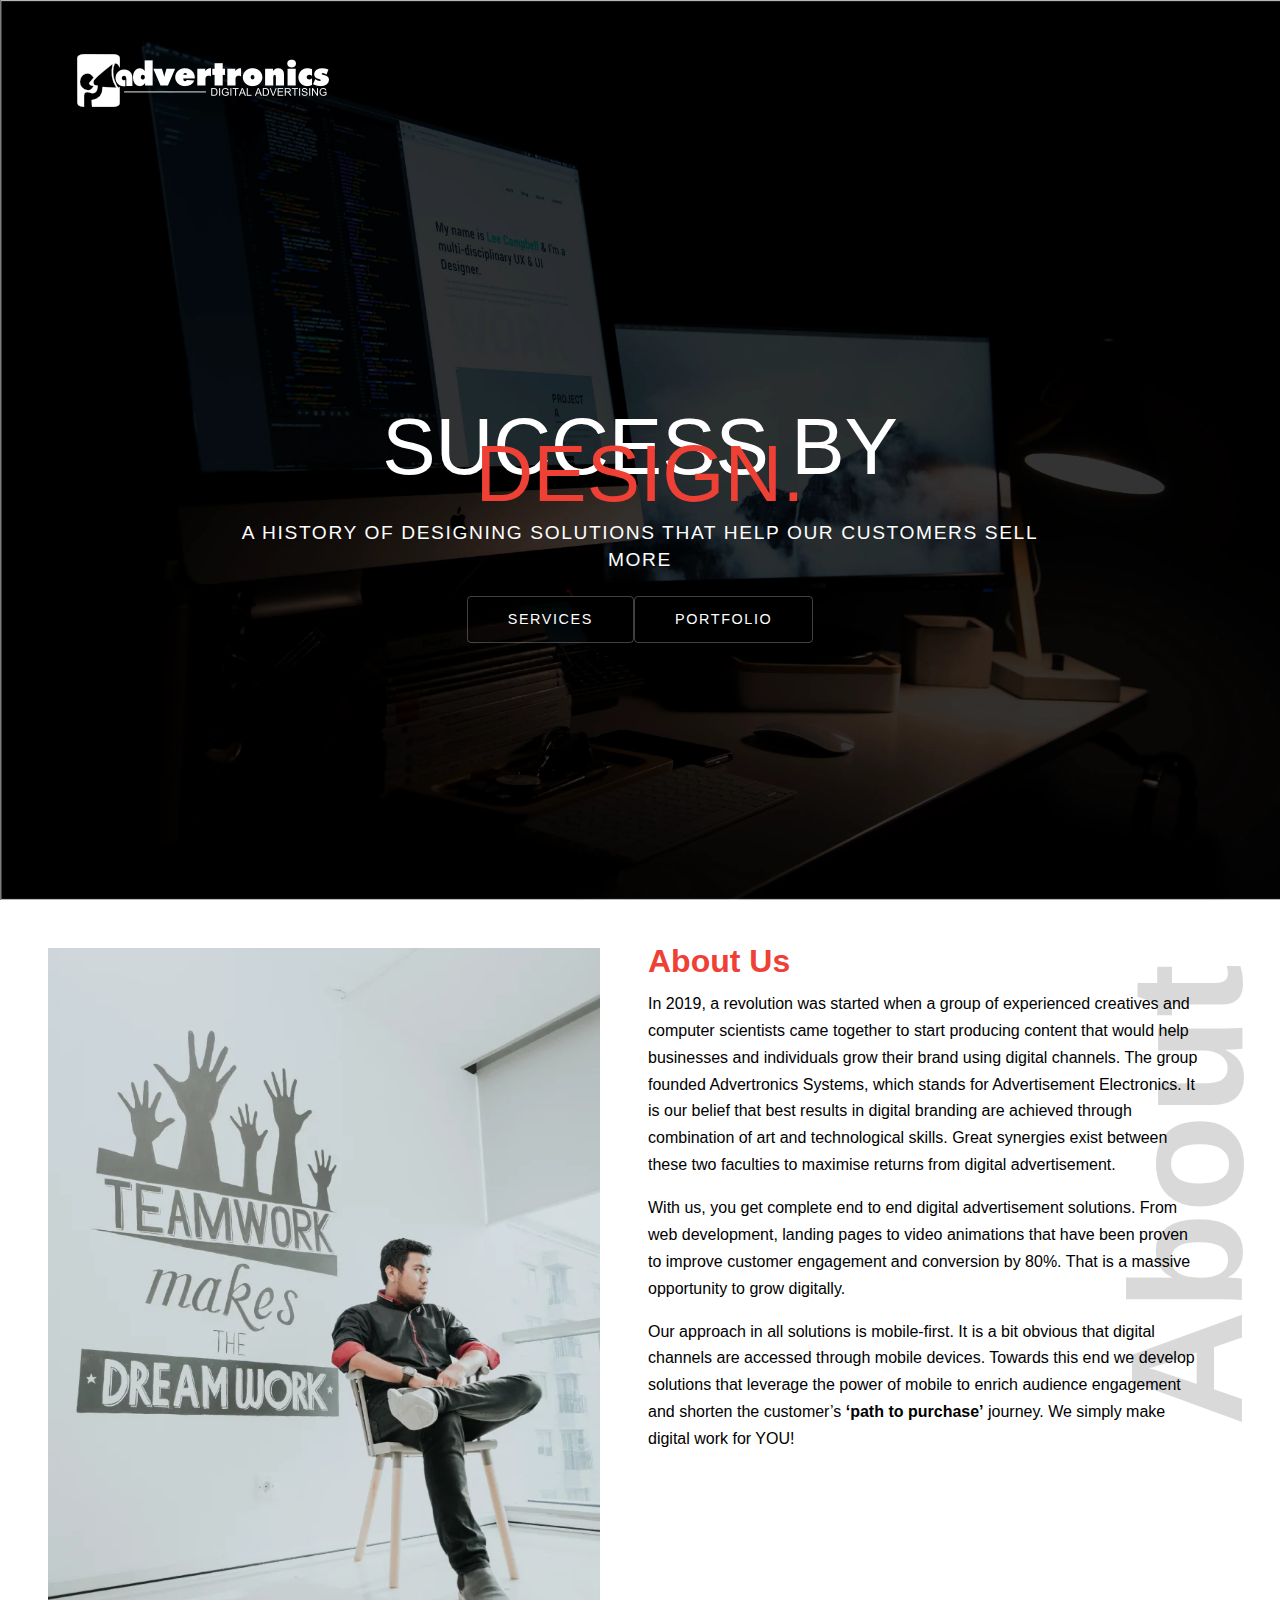
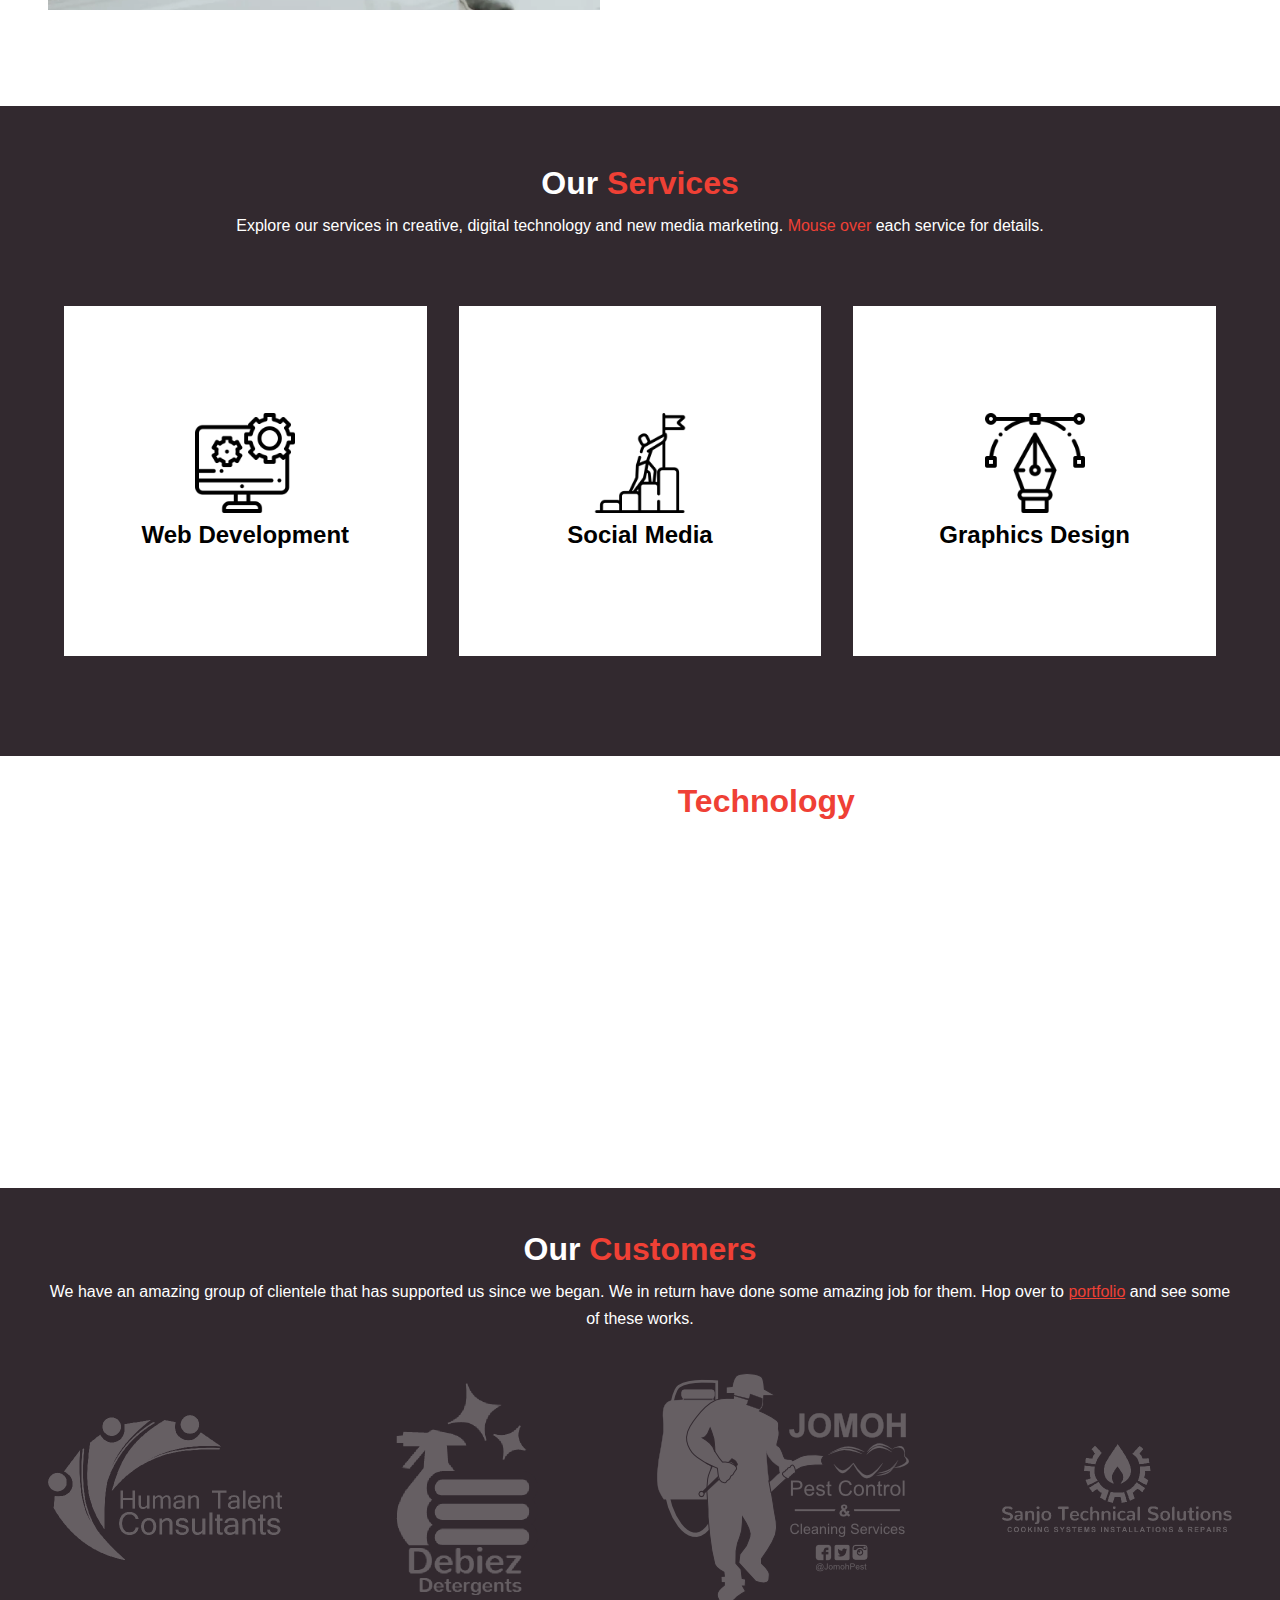
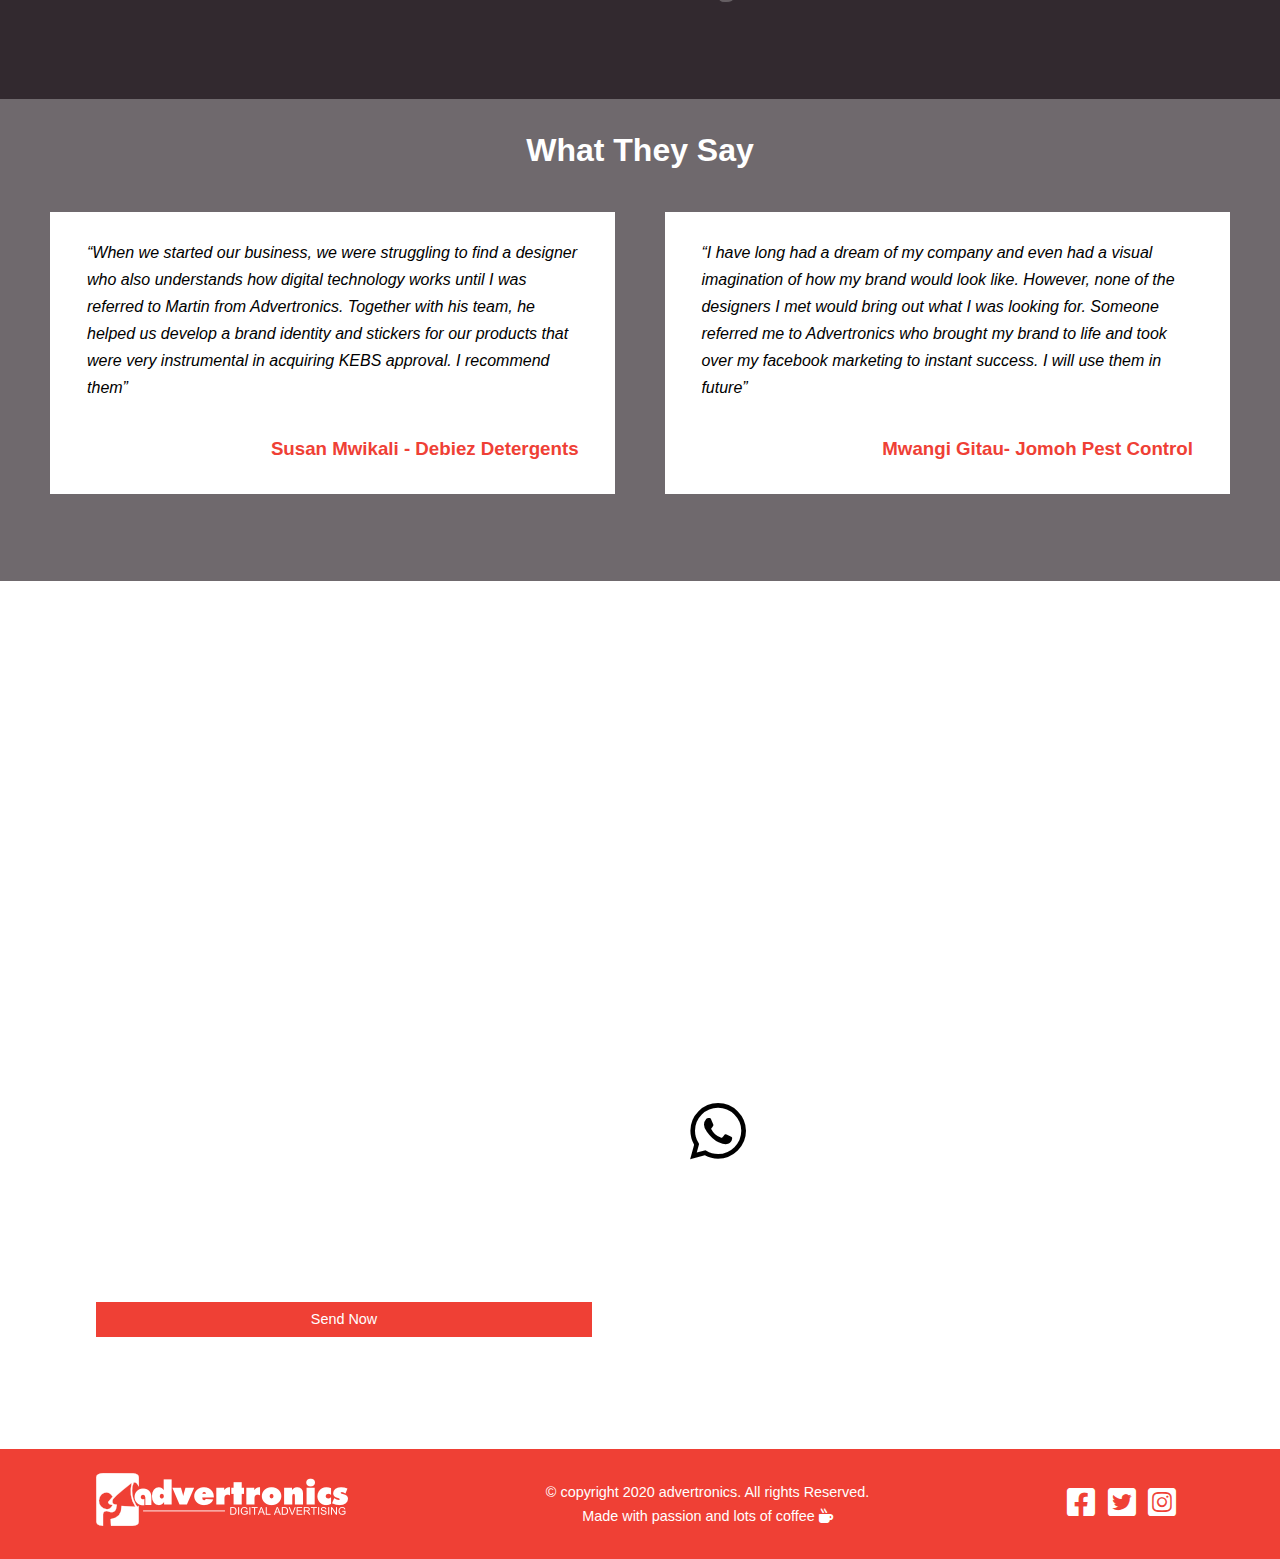
==== commit 75dd12e5: "Update Index.html" ====
--- a/Index.html
+++ b/Index.html
@@ -53,7 +53,7 @@
         
         <div class="content">
             <h1 class="bannerHeading">Success by <span class="redLetter">Design.</span></h1>
-            <p>A history of designing products that help our customers sell more</p>
+            <p>A history of designing solutions that help our customers sell more</p>
             <div class="bannerBtn">
             <a class="navLink" href="#servicesPart"><button class="bannerBtn1" type="submit">SERVICES</button></a>
             <a href="portfolio.html"><button class="bannerBtn2" type="submit">PORTFOLIO</button></a></div>
